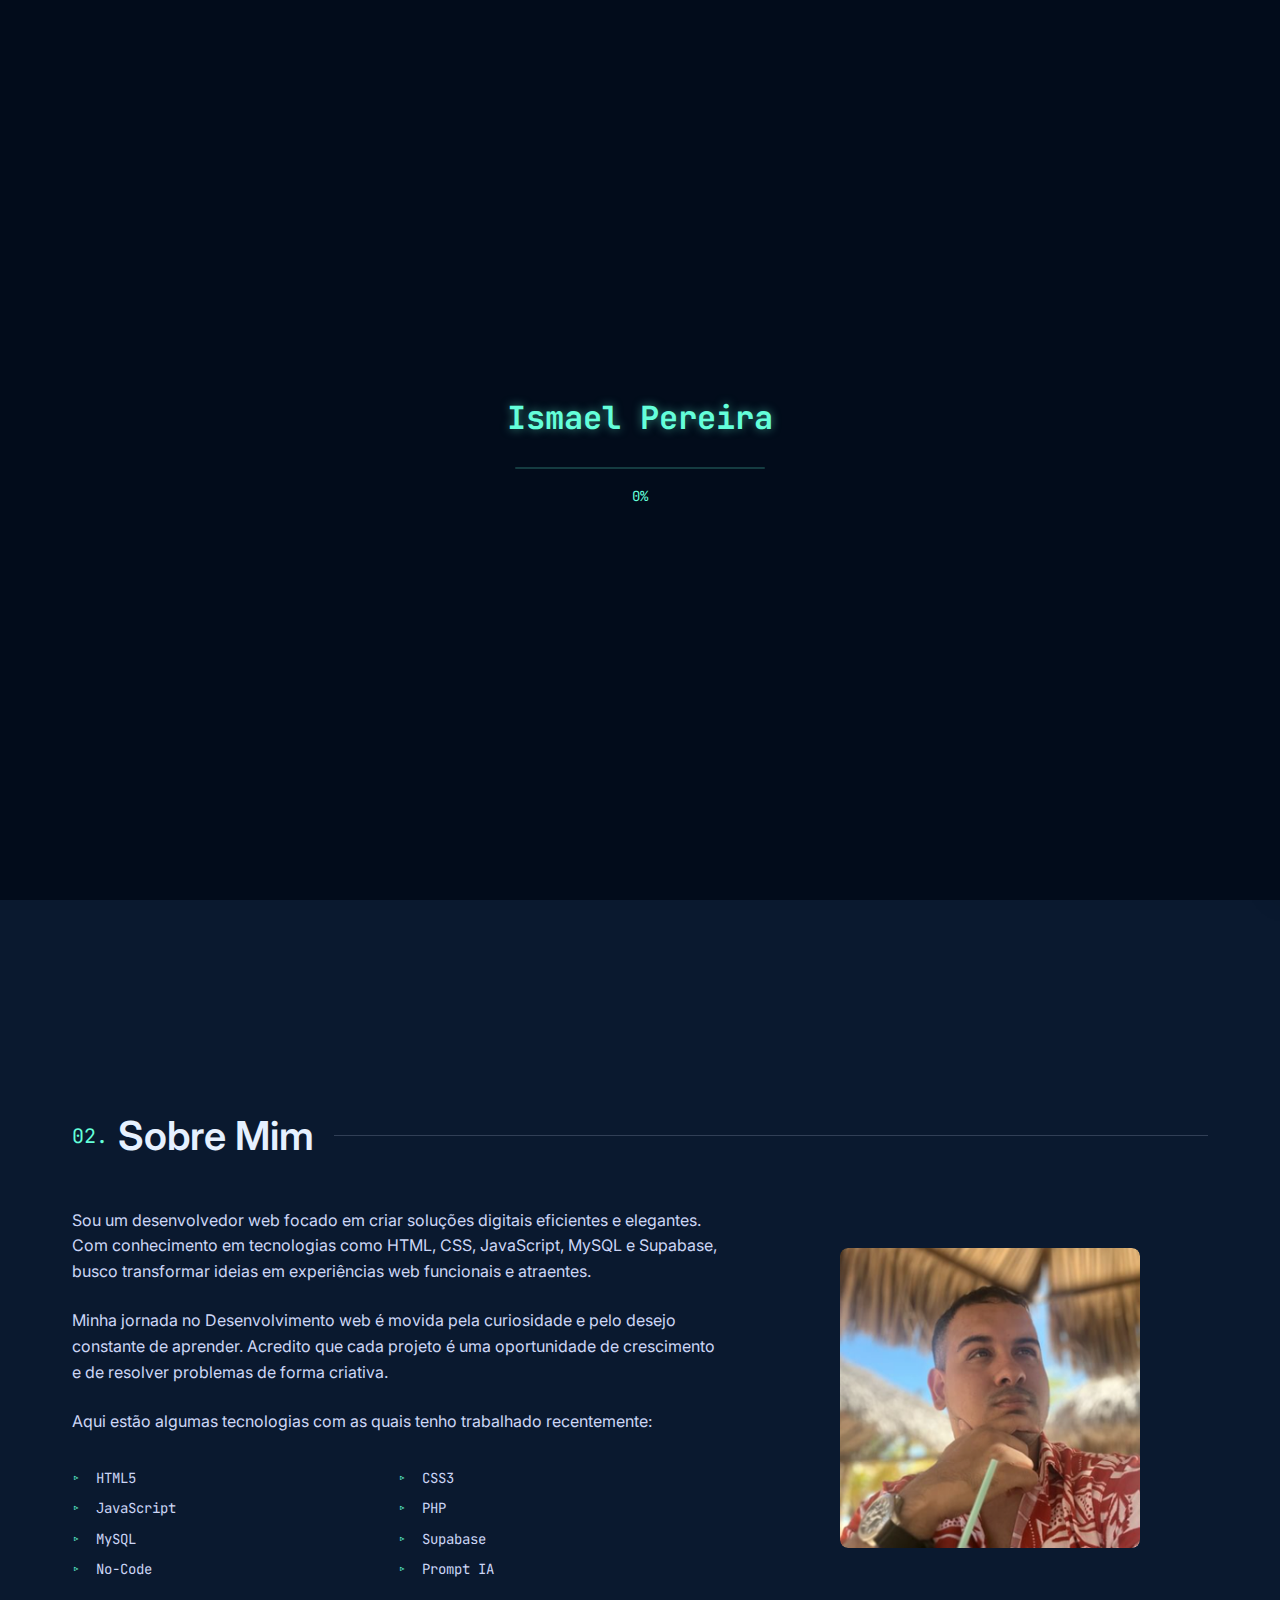
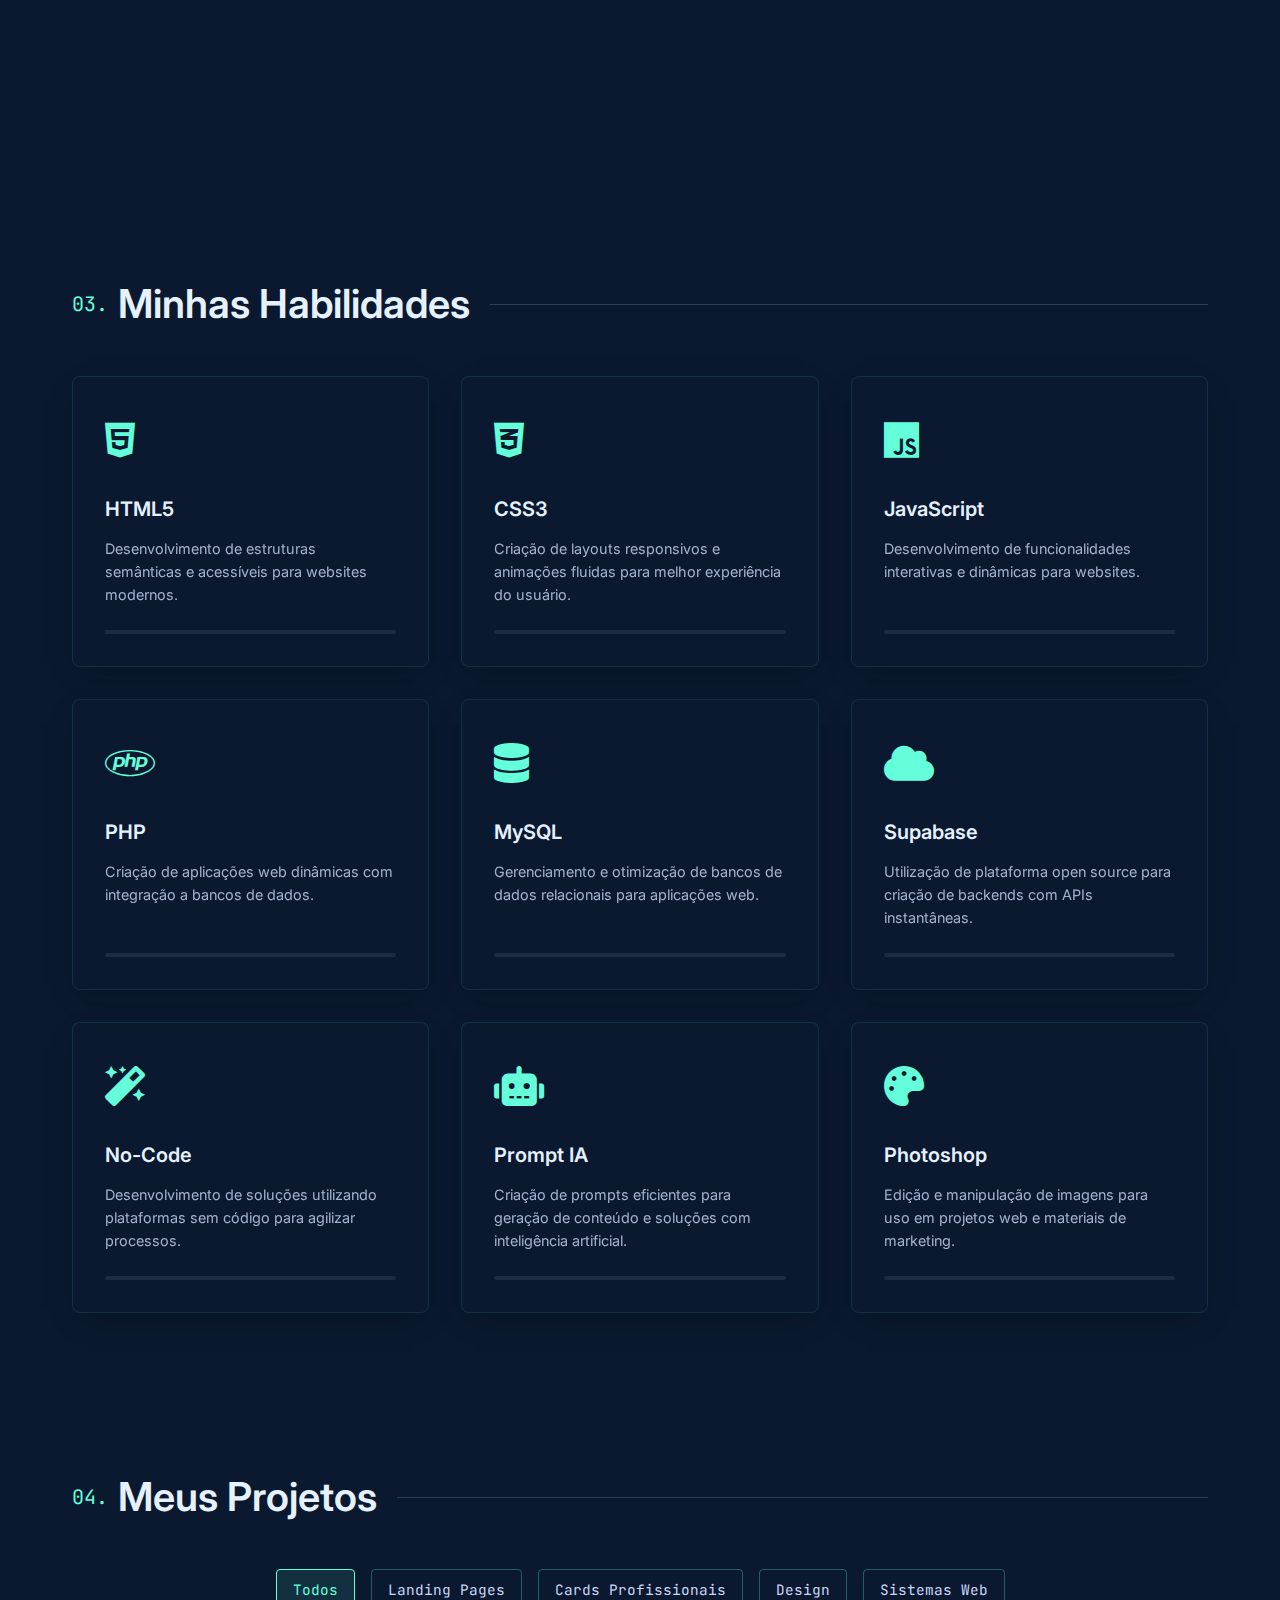
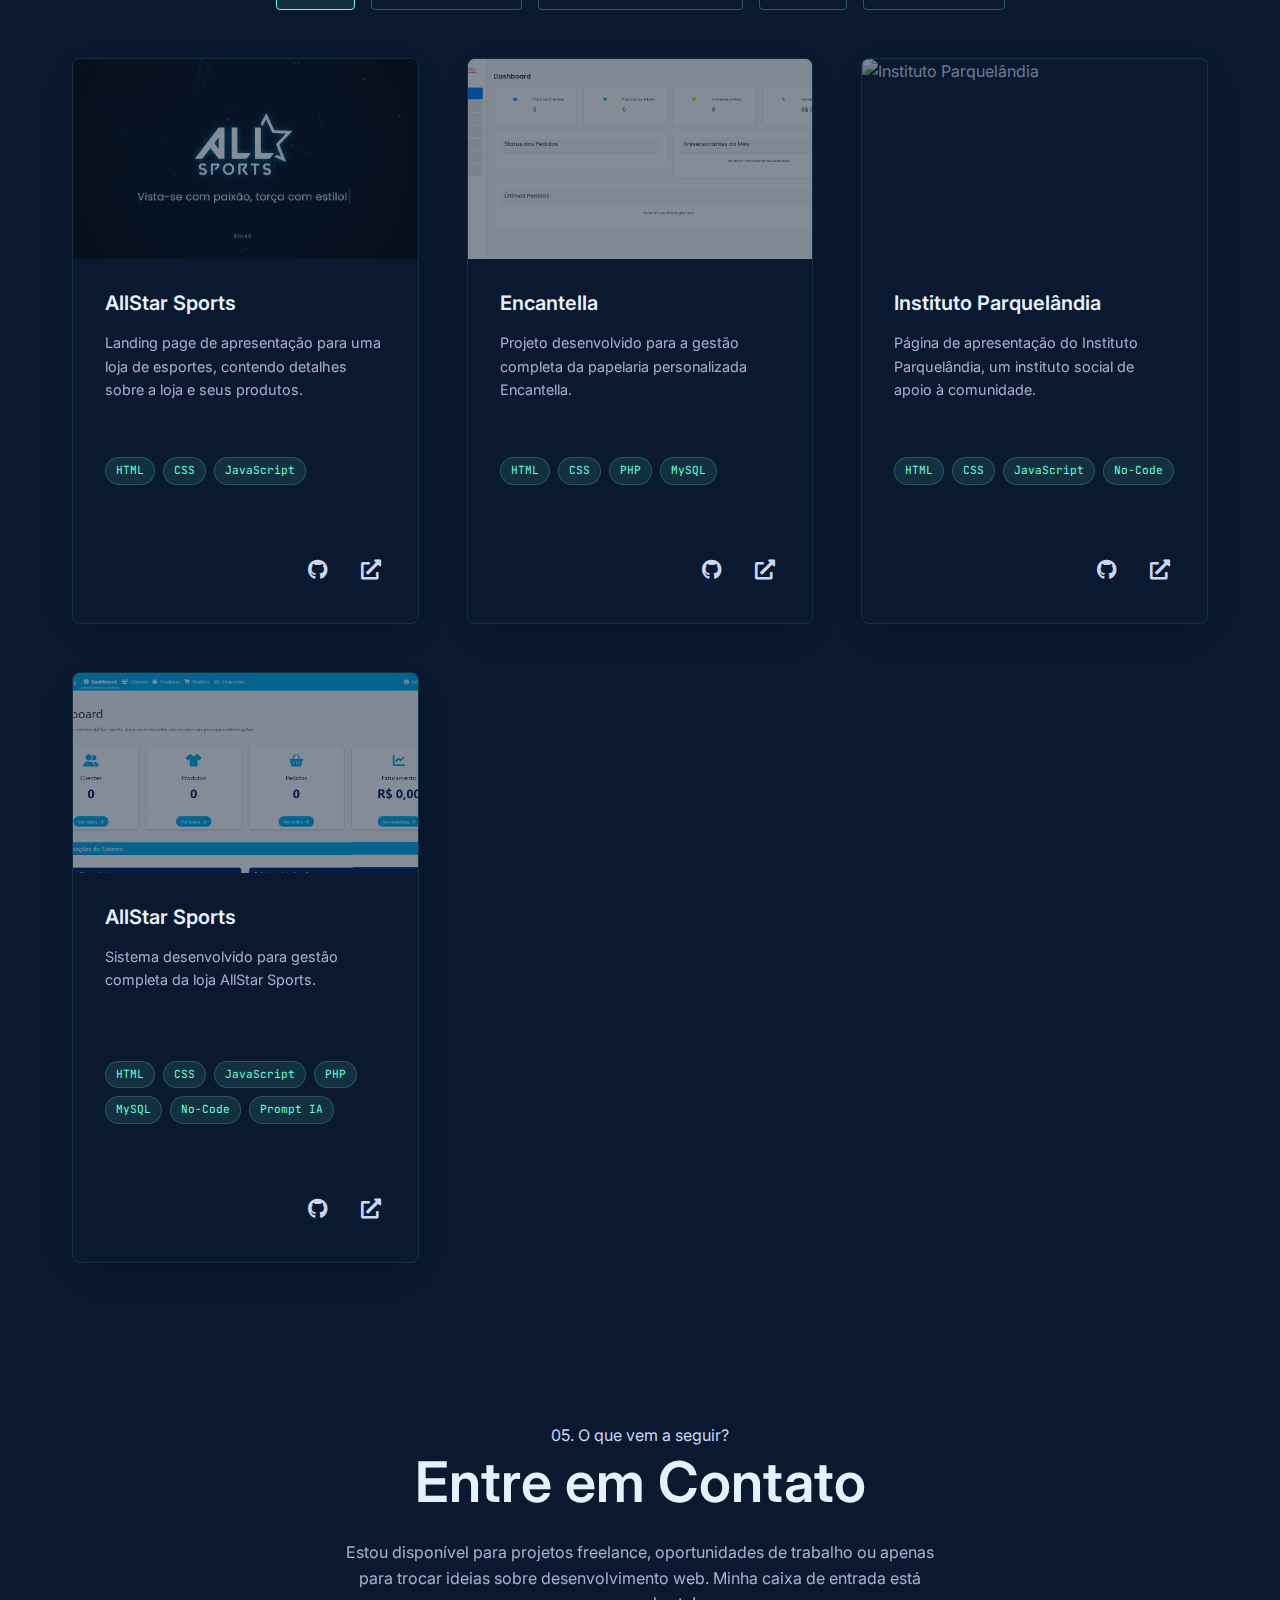
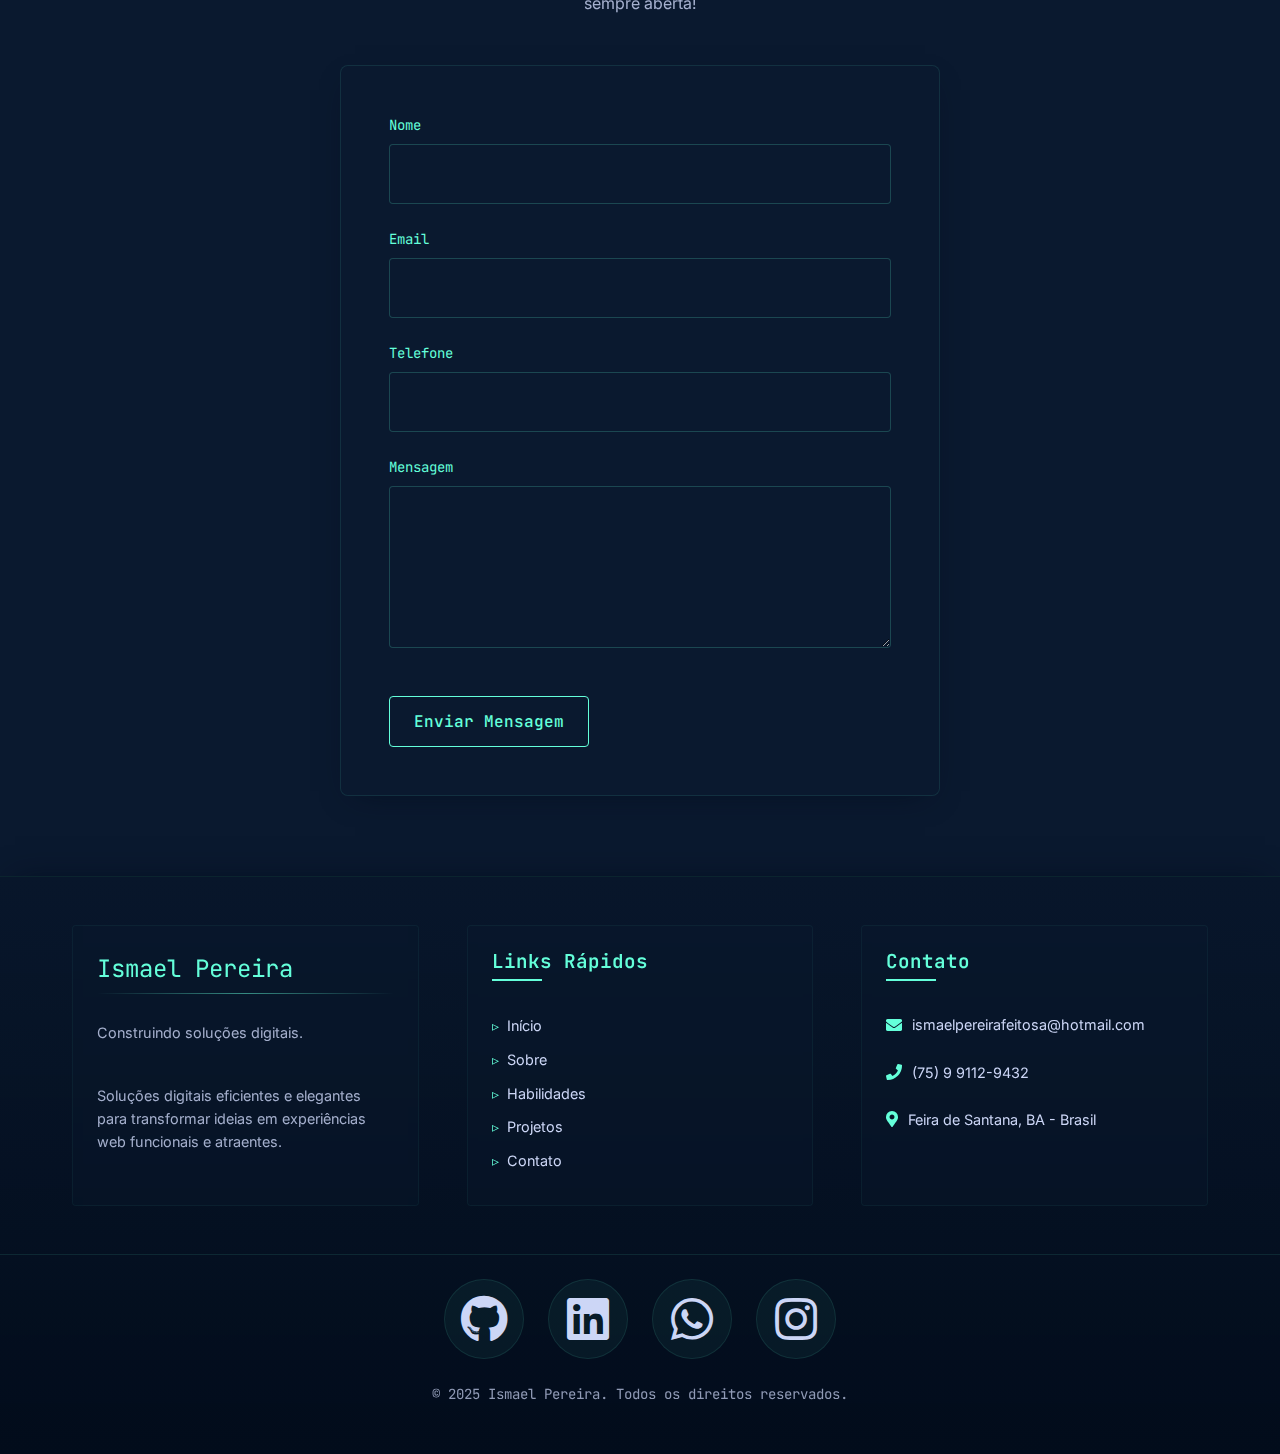
==== index.html @ 9f19e27d "Ajuste de SEO" ====
<!DOCTYPE html>
<html lang="pt-BR">
<head>
    <meta charset="UTF-8">
    <meta name="viewport" content="width=device-width, initial-scale=1.0">
    
    <!-- SEO Meta Tags -->
    <title>Ismael Pereira | Construindo Soluções Digitais</title>
    <meta name="description" content="Portfólio de Ismael Pereira, desenvolvedor web especializado em HTML, CSS, JavaScript, PHP, MySQL, Supabase, e outras tecnologias. Projetos criativos e soluções web modernas.">
    <meta name="keywords" content="desenvolvedor web, front-end, HTML, CSS, JavaScript, portfólio, programação, web design">
    
    <!-- Open Graph / Facebook -->
    <meta property="og:type" content="website">
    <meta property="og:url" content="https://ismaelpereira.vrcel.app">
    <meta property="og:title" content="Ismael Pereira - Desenvolvedor Web">
    <meta property="og:description" content="Portfólio profissional de Ismael Pereira, desenvolvedor web com foco em criar experiências digitais incríveis.">
    <meta property="og:image" content="assets/images/capa-portfolio.png">
    
    <!-- Twitter -->
    <meta property="twitter:card" content="summary_large_image">
    <meta property="twitter:url" content="https://ismaelpereira.vercel.app">
    <meta property="twitter:title" content="Ismael Pereira - Desenvolvedor Web">
    <meta property="twitter:description" content="Portfólio profissional de Ismael Pereira, desenvolvedor web com foco em criar experiências digitais incríveis.">
    <meta property="twitter:image" content="assets/images/capa-portfolio.png">
    
    <!-- Canonical Link -->
    <link rel="canonical" href="https://ismaelpereira.vercel.app/">
    
    <!-- Robots -->
    <meta name="robots" content="index, follow">
    
    <!-- Favicon -->
    <link rel="icon" type="image/svg+xml" href="assets/images/favicon-option1.svg">
    
    <!-- Google Fonts -->
    <link href="https://fonts.googleapis.com/css2?family=Inter:wght@300;400;500;600;700&family=JetBrains+Mono:wght@400;500;700&family=Poppins:wght@300;400;600&display=swap" rel="stylesheet">
    
    <!-- CSS -->
    <link rel="stylesheet" href="assets/css/modern-portfolio.css">
    <link rel="stylesheet" href="https://cdnjs.cloudflare.com/ajax/libs/font-awesome/5.15.3/css/all.min.css">
    
    <!-- GSAP Libraries -->
    <script src="https://cdnjs.cloudflare.com/ajax/libs/gsap/3.12.2/gsap.min.js"></script>
    <script src="https://cdnjs.cloudflare.com/ajax/libs/gsap/3.12.2/ScrollTrigger.min.js"></script>
    <script src="https://cdnjs.cloudflare.com/ajax/libs/gsap/3.12.2/TextPlugin.min.js"></script>
    <script src="https://cdnjs.cloudflare.com/ajax/libs/gsap/3.12.2/ScrollToPlugin.min.js"></script>
</head>
<body>
    <!-- Loader Animation -->
    <div class="loader">
        <div class="loader-content">
            <div class="loader-logo">Ismael Pereira</div>
            <div class="loader-progress-container">
                <div class="loader-progress"></div>
            </div>
            <div class="loader-text">0%</div>
        </div>
    </div>

    <!-- Header & Navigation -->
    <header class="header">
        <div class="nav-container">
            <div class="logo">
                <a href="#home">Ismael Pereira</a>
            </div>
            
            <ul class="nav-links">
                <li><a href="#home"><span class="nav-number">01.</span>Início</a></li>
                <li><a href="#about"><span class="nav-number">02.</span>Sobre</a></li>
                <li><a href="#skills"><span class="nav-number">03.</span>Habilidades</a></li>
                <li><a href="#projects"><span class="nav-number">04.</span>Projetos</a></li>
                <li><a href="#contact"><span class="nav-number">05.</span>Contato</a></li>
            </ul>
            
            <div class="menu-toggle">
                <span></span>
                <span></span>
                <span></span>
            </div>
        </div>
    </header>
    
    <!-- Mobile Menu -->
    <nav class="mobile-menu">
        <div class="mobile-menu-container">
            <ul>
                <li><a href="#home"><span class="nav-number">01.</span> Início</a></li>
                <li><a href="#about"><span class="nav-number">02.</span> Sobre</a></li>
                <li><a href="#skills"><span class="nav-number">03.</span> Habilidades</a></li>
                <li><a href="#projects"><span class="nav-number">04.</span> Projetos</a></li>
                <li><a href="#contact"><span class="nav-number">05.</span> Contato</a></li>
            </ul>
            <div class="mobile-menu-social">
                <a href="https://github.com/ismapereira" target="_blank"><i class="fab fa-github"></i></a>
                <a href="https://www.linkedin.com/in/ismael-pereira-feitosa-ba2aa91a9/" target="_blank"><i class="fab fa-linkedin"></i></a>
                <a href="https://wa.me/5575991129432?text=Ol%C3%A1%2C%20estou%20em%20busca%20de%20solu%C3%A7%C3%B5es%20para%20o%20meu%20neg%C3%B3cio." target="_blank"><i class="fab fa-whatsapp"></i></a>
                <a href="https://www.instagram.com/_ismapereira" target="_blank"><i class="fab fa-instagram"></i></a>
            </div>
        </div>
    </nav>

    <!-- Hero Section -->
    <section id="home" class="hero">
        <div class="container">
            <div class="hero-content">
                <p class="hero-greeting">Olá, meu nome é</p>
                <h1 class="hero-name">Ismael Pereira.</h1>
                <h2 class="hero-tagline">Construindo soluções digitais.</h2>
                <p class="hero-description">
                    Sou um desenvolvedor web dedicado em criar soluções digitais eficientes e elegantes. 
                    Meu foco é transformar ideias em experiências web funcionais e atraentes.
                </p>
                <div class="hero-cta">
                    <a href="#projects" class="cta-button">Ver Projetos</a>
                </div>
            </div>
        </div>
        
        <!-- Floating Shapes -->
        <div class="floating-shapes">
            <div class="shape shape-1"></div>
            <div class="shape shape-2"></div>
            <div class="shape shape-3"></div>
        </div>
    </section>

    <!-- About Section -->
    <section id="about" class="about">
        <div class="container">
            <div class="section-heading">
                <span class="section-number">02.</span>
                <h2>Sobre Mim</h2>
            </div>
            
            <div class="about-content">
                <div class="about-text">
                    <p>
                        Sou um desenvolvedor web focado em criar soluções digitais eficientes e elegantes. 
                        Com conhecimento em tecnologias como HTML, CSS, JavaScript, MySQL e Supabase, 
                        busco transformar ideias em experiências web funcionais e atraentes.
                    </p>
                    
                    <p>
                        Minha jornada no Desenvolvimento web é movida pela curiosidade e pelo desejo constante de aprender. 
                        Acredito que cada projeto é uma oportunidade de crescimento e de resolver problemas de forma criativa.
                    </p>
                    
                    <p>
                        Aqui estão algumas tecnologias com as quais tenho trabalhado recentemente:
                    </p>
                    
                    <ul class="tech-list">
                        <li>HTML5</li>
                        <li>CSS3</li>
                        <li>JavaScript</li>
                        <li>PHP</li>
                        <li>MySQL</li>
                        <li>Supabase</li>
                        <li>No-Code</li>
                        <li>Prompt IA</li>
                    </ul>
                </div>
                
                <div class="profile-wrapper">
                    <div class="profile-img-container">
                        <img src="assets/images/profile.png" alt="Foto de Perfil" class="profile-img">
                    </div>
                </div>
            </div>
        </div>
    </section>

    <!-- Skills Section -->
    <section id="skills" class="skills">
        <div class="container">
            <div class="section-heading">
                <span class="section-number">03.</span>
                <h2>Minhas Habilidades</h2>
            </div>
            
            <div class="skills-grid">
                <div class="skill-card">
                    <div class="skill-icon">
                        <i class="fab fa-html5"></i>
                    </div>
                    <h3 class="skill-name">HTML5</h3>
                    <p>Desenvolvimento de estruturas semânticas e acessíveis para websites modernos.</p>
                    <div class="skill-level">
                        <div class="skill-level-bar" data-level="85"></div>
                    </div>
                </div>
                
                <div class="skill-card">
                    <div class="skill-icon">
                        <i class="fab fa-css3-alt"></i>
                    </div>
                    <h3 class="skill-name">CSS3</h3>
                    <p>Criação de layouts responsivos e animações fluidas para melhor experiência do usuário.</p>
                    <div class="skill-level">
                        <div class="skill-level-bar" data-level="80"></div>
                    </div>
                </div>
                
                <div class="skill-card">
                    <div class="skill-icon">
                        <i class="fab fa-js"></i>
                    </div>
                    <h3 class="skill-name">JavaScript</h3>
                    <p>Desenvolvimento de funcionalidades interativas e dinâmicas para websites.</p>
                    <div class="skill-level">
                        <div class="skill-level-bar" data-level="30"></div>
                    </div>
                </div>
                
                <div class="skill-card">
                    <div class="skill-icon">
                        <i class="fab fa-php"></i>
                    </div>
                    <h3 class="skill-name">PHP</h3>
                    <p>Criação de aplicações web dinâmicas com integração a bancos de dados.</p>
                    <div class="skill-level">
                        <div class="skill-level-bar" data-level="30"></div>
                    </div>
                </div>
                
                <div class="skill-card">
                    <div class="skill-icon">
                        <i class="fas fa-database"></i>
                    </div>
                    <h3 class="skill-name">MySQL</h3>
                    <p>Gerenciamento e otimização de bancos de dados relacionais para aplicações web.</p>
                    <div class="skill-level">
                        <div class="skill-level-bar" data-level="60"></div>
                    </div>
                </div>
                
                <div class="skill-card">
                    <div class="skill-icon">
                        <i class="fas fa-cloud"></i>
                    </div>
                    <h3 class="skill-name">Supabase</h3>
                    <p>Utilização de plataforma open source para criação de backends com APIs instantâneas.</p>
                    <div class="skill-level">
                        <div class="skill-level-bar" data-level="60"></div>
                    </div>
                </div>
                
                <div class="skill-card">
                    <div class="skill-icon">
                        <i class="fas fa-magic"></i>
                    </div>
                    <h3 class="skill-name">No-Code</h3>
                    <p>Desenvolvimento de soluções utilizando plataformas sem código para agilizar processos.</p>
                    <div class="skill-level">
                        <div class="skill-level-bar" data-level="70"></div>
                    </div>
                </div>
                
                <div class="skill-card">
                    <div class="skill-icon">
                        <i class="fas fa-robot"></i>
                    </div>
                    <h3 class="skill-name">Prompt IA</h3>
                    <p>Criação de prompts eficientes para geração de conteúdo e soluções com inteligência artificial.</p>
                    <div class="skill-level">
                        <div class="skill-level-bar" data-level="65"></div>
                    </div>
                </div>
                
                <div class="skill-card">
                    <div class="skill-icon">
                        <i class="fas fa-palette"></i>
                    </div>
                    <h3 class="skill-name">Photoshop</h3>
                    <p>Edição e manipulação de imagens para uso em projetos web e materiais de marketing.</p>
                    <div class="skill-level">
                        <div class="skill-level-bar" data-level="50"></div>
                    </div>
                </div>
            </div>
        </div>
    </section>

    <!-- Projects Section -->
    <section id="projects" class="projects">
        <div class="container">
            <div class="section-heading">
                <span class="section-number">04.</span>
                <h2>Meus Projetos</h2>
            </div>
            
            <div class="project-filter">
                <button class="filter-btn active" data-filter="all">Todos</button>
                <button class="filter-btn" data-filter="landing">Landing Pages</button>
                <button class="filter-btn" data-filter="cards">Cards Profissionais</button>
                <button class="filter-btn" data-filter="design">Design</button>
                <button class="filter-btn" data-filter="sistemas">Sistemas Web</button>
            </div>
            
            <div class="projects-grid">
                <div class="project-card" data-category="landing">
                    <div class="project-image">
                        <img src="assets/images/projetos/projeto1.png" alt="Página da AllStar Sports">
                    </div>
                    <div class="project-content">
                        <div class="project-header">
                            <h3 class="project-title">AllStar Sports</h3>
                            <p class="project-description">Landing page de apresentação para uma loja de esportes, contendo detalhes sobre a loja e seus produtos.</p>
                        </div>
                        <div class="project-tech-list">
                            <span class="project-tech-item">HTML</span>
                            <span class="project-tech-item">CSS</span>
                            <span class="project-tech-item">JavaScript</span>
                        </div>
                        <div class="project-links">
                            <a href="https://github.com/ismapereira/AllStar-Sports---Novo-Site" class="project-link" target="_blank" aria-label="GitHub Repository">
                                <i class="fab fa-github"></i>
                            </a>
                            <a href="https://allstarsports.com.br" class="project-link" target="_blank" aria-label="Live Demo">
                                <i class="fas fa-external-link-alt"></i>
                            </a>
                        </div>
                    </div>
                </div>
                
                <div class="project-card" data-category="sistemas">
                    <div class="project-image">
                        <img src="assets/images/projetos/projeto2.png" alt="Encantella">
                    </div>
                    <div class="project-content">
                        <div class="project-header">
                            <h3 class="project-title">Encantella</h3>
                            <p class="project-description">Projeto desenvolvido para a gestão completa da papelaria personalizada Encantella.</p>
                        </div>
                        <div class="project-tech-list">
                            <span class="project-tech-item">HTML</span>
                            <span class="project-tech-item">CSS</span>
                            <span class="project-tech-item">PHP</span>
                            <span class="project-tech-item">MySQL</span>
                        </div>
                        <div class="project-links">
                            <a href="#" class="project-link" target="_blank" aria-label="GitHub Repository">
                                <i class="fab fa-github"></i>
                            </a>
                            <a href="https://encantella.infinityfreeapp.com/" class="project-link" target="_blank" aria-label="Live Demo">
                                <i class="fas fa-external-link-alt"></i>
                            </a>
                        </div>
                    </div>
                </div>
                
                <div class="project-card" data-category="landing">
                    <div class="project-image">
                        <img src="assets/images/projetos/projeto3.png" alt="Instituto Parquelândia">
                    </div>
                    <div class="project-content">
                        <div class="project-header">
                            <h3 class="project-title">Instituto Parquelândia</h3>
                            <p class="project-description">Página de apresentação do Instituto Parquelândia, um instituto social de apoio à comunidade.</p>
                        </div>
                        <div class="project-tech-list">
                            <span class="project-tech-item">HTML</span>
                            <span class="project-tech-item">CSS</span>
                            <span class="project-tech-item">JavaScript</span>
                            <span class="project-tech-item">No-Code</span>
                        </div>
                        <div class="project-links">
                            <a href="https://github.com/ismapereira/Instituto-Parqul-ndia" class="project-link" target="_blank" aria-label="GitHub Repository">
                                <i class="fab fa-github"></i>
                            </a>
                            <a href="https://ismapereira.github.io/Instituto-Parqul-ndia/" class="project-link" target="_blank" aria-label="Live Demo">
                                <i class="fas fa-external-link-alt"></i>
                            </a>
                        </div>
                    </div>
                </div>
                
                <div class="project-card" data-category="sistemas">
                    <div class="project-image">
                        <img src="assets/images/projetos/projeto4.png" alt="AllStar Sports Sistema">
                    </div>
                    <div class="project-content">
                        <div class="project-header">
                            <h3 class="project-title">AllStar Sports</h3>
                            <p class="project-description">Sistema desenvolvido para gestão completa da loja AllStar Sports.</p>
                        </div>
                        <div class="project-tech-list">
                            <span class="project-tech-item">HTML</span>
                            <span class="project-tech-item">CSS</span>
                            <span class="project-tech-item">JavaScript</span>
                            <span class="project-tech-item">PHP</span>
                            <span class="project-tech-item">MySQL</span>
                            <span class="project-tech-item">No-Code</span>
                            <span class="project-tech-item">Prompt IA</span>
                        </div>
                        <div class="project-links">
                            <a href="#" class="project-link" target="_blank" aria-label="GitHub Repository">
                                <i class="fab fa-github"></i>
                            </a>
                            <a href="#" class="project-link" target="_blank" aria-label="Live Demo">
                                <i class="fas fa-external-link-alt"></i>
                            </a>
                        </div>
                    </div>
                </div>
            </div>
        </div>
    </section>

    <!-- Contact Section -->
    <section id="contact" class="contact">
        <div class="container">
            <span class="contact-subtitle">05. O que vem a seguir?</span>
            <h2 class="contact-title">Entre em Contato</h2>
            <p class="contact-text">
                Estou disponível para projetos freelance, oportunidades de trabalho ou apenas para trocar ideias sobre desenvolvimento web.
                Minha caixa de entrada está sempre aberta!
            </p>
            
            <div class="contact-form">
                <form id="contact-form">
                    <div class="form-group">
                        <label for="nome">Nome</label>
                        <input type="text" id="nome" name="nome" class="form-control" required>
                    </div>
                    
                    <div class="form-group">
                        <label for="email">Email</label>
                        <input type="email" id="email" name="email" class="form-control" required>
                    </div>
                    
                    <div class="form-group">
                        <label for="telefone">Telefone</label>
                        <input type="tel" id="telefone" name="telefone" class="form-control" required>
                    </div>
                    
                    <div class="form-group">
                        <label for="mensagem">Mensagem</label>
                        <textarea id="mensagem" name="mensagem" class="form-control" rows="5" required></textarea>
                    </div>
                    
                    <button type="submit" class="form-submit">Enviar Mensagem</button>
                </form>
            </div>
        </div>
    </section>

    <!-- Footer -->
    <footer class="footer">
        <div class="footer-particles"></div>
        <div class="footer-container">
            <div class="footer-column">
                <span class="footer-logo">Ismael Pereira</span>
                <p class="footer-tagline">Construindo soluções digitais.</p>
                <p>Soluções digitais eficientes e elegantes para transformar ideias em experiências web funcionais e atraentes.</p>
            </div>
            
            <div class="footer-column">
                <h3>Links Rápidos</h3>
                <ul class="footer-links">
                    <li><a href="#home">Início</a></li>
                    <li><a href="#about">Sobre</a></li>
                    <li><a href="#skills">Habilidades</a></li>
                    <li><a href="#projects">Projetos</a></li>
                    <li><a href="#contact">Contato</a></li>
                </ul>
            </div>
            
            <div class="footer-column">
                <h3>Contato</h3>
                <div class="footer-contact-item">
                    <i class="fas fa-envelope"></i>
                    <span>ismaelpereirafeitosa@hotmail.com</span>
                </div>
                <div class="footer-contact-item">
                    <i class="fas fa-phone"></i>
                    <span>(75) 9 9112-9432</span>
                </div>
                <div class="footer-contact-item">
                    <i class="fas fa-map-marker-alt"></i>
                    <span>Feira de Santana, BA - Brasil</span>
                </div>
            </div>
        </div>
        
        <div class="footer-bottom">
            <div class="footer-social">
                <a href="https://github.com/ismapereira" class="social-link" target="_blank" aria-label="GitHub">
                    <i class="fab fa-github"></i>
                </a>
                <a href="https://www.linkedin.com/in/ismael-pereira-feitosa-ba2aa91a9/" class="social-link" target="_blank" aria-label="LinkedIn">
                    <i class="fab fa-linkedin"></i>
                </a>
                <a href="https://wa.me/5575991129432?text=Ol%C3%A1%2C%20estou%20em%20busca%20de%20solu%C3%A7%C3%B5es%20para%20o%20meu%20neg%C3%B3cio." class="social-link" target="_blank" aria-label="Twitter">
                    <i class="fab fa-whatsapp"></i>
                </a>
                <a href="https://www.instagram.com/_ismapereira" class="social-link" target="_blank" aria-label="Instagram">
                    <i class="fab fa-instagram"></i>
                </a>
            </div>
            <p class="footer-text">&copy; 2025 Ismael Pereira. Todos os direitos reservados.</p>
        </div>
    </footer>

    <!-- Back to Top Button -->
    <a href="#" class="back-to-top">
        <i class="fas fa-arrow-up"></i>
    </a>

    <!-- Scripts -->
    <script src="https://cdn.jsdelivr.net/npm/imask"></script>
    <script src="https://cdn.jsdelivr.net/npm/sweetalert2@11"></script>
    <script src="https://cdn.emailjs.com/dist/email.min.js"></script>
    <script src="assets/js/main.js"></script>
    <script src="assets/js/gsap-modern.js"></script>
    <script>
        // Script simples para filtrar projetos
        document.addEventListener('DOMContentLoaded', function() {
            const filterButtons = document.querySelectorAll('.filter-btn');
            const projectCards = document.querySelectorAll('.project-card');
            
            filterButtons.forEach(button => {
                button.addEventListener('click', () => {
                    // Remover classe ativa de todos os botões
                    filterButtons.forEach(btn => btn.classList.remove('active'));
                    
                    // Adicionar classe ativa ao botão clicado
                    button.classList.add('active');
                    
                    // Obter o valor do filtro
                    const filterValue = button.getAttribute('data-filter');
                    
                    // Filtrar os projetos
                    projectCards.forEach(card => {
                        const categories = card.getAttribute('data-category').split(' ');
                        
                        if (filterValue === 'all' || categories.includes(filterValue)) {
                            card.style.display = 'flex';
                        } else {
                            card.style.display = 'none';
                        }
                    });
                });
            });
        });
    </script>
</body>
</html>
---- assets/css/modern-portfolio.css ----
/* Modern Portfolio Design - Complete Redesign with GSAP Animation Support */

/* ===== VARIABLES ===== */
:root {
  /* Main Color Scheme - Modern Teal Gradient */
  --color-dark: #0a192f;
  --color-darker: #020c1b;
  --color-light: #ccd6f6;
  --color-lightest: #e6f1ff;
  --color-primary: #64ffda;
  --color-secondary: #0a9396;
  --color-accent: #ee9b00;
  
  /* Typography */
  --font-sans: 'Inter', 'Poppins', -apple-system, BlinkMacSystemFont, sans-serif;
  --font-mono: 'JetBrains Mono', 'SF Mono', monospace;
  
  /* Spacing */
  --space-xxs: 0.25rem;
  --space-xs: 0.5rem;
  --space-sm: 1rem;
  --space-md: 1.5rem;
  --space-lg: 2rem;
  --space-xl: 3rem;
  --space-xxl: 5rem;
  
  /* Transitions */
  --transition: all 0.25s cubic-bezier(0.645, 0.045, 0.355, 1);
  --transition-cubic: cubic-bezier(0.65, 0, 0.35, 1);
  
  /* Border Radius */
  --radius-sm: 4px;
  --radius-md: 8px;
  --radius-lg: 12px;
  --radius-full: 9999px;
}

/* ===== RESET & BASE STYLES ===== */
*, *::before, *::after {
  box-sizing: border-box;
  margin: 0;
  padding: 0;
}

html {
  scroll-behavior: smooth;
  scroll-padding-top: 100px;
  font-size: 16px;
}

body {
  font-family: var(--font-sans);
  background-color: var(--color-dark);
  color: var(--color-light);
  line-height: 1.6;
  overflow-x: hidden;
  -webkit-font-smoothing: antialiased;
  -moz-osx-font-smoothing: grayscale;
  background-image: 
    radial-gradient(circle at 15% 50%, rgba(10, 147, 150, 0.08) 0%, transparent 25%),
    radial-gradient(circle at 85% 30%, rgba(100, 255, 218, 0.08) 0%, transparent 25%);
  background-attachment: fixed;
}

.no-scroll {
  overflow: hidden;
}

a {
  text-decoration: none;
  color: var(--color-primary);
  transition: var(--transition);
  position: relative;
}

a:hover {
  color: var(--color-primary);
}

ul, ol {
  list-style: none;
}

img, svg {
  max-width: 100%;
  display: block;
}

button, input, textarea {
  font: inherit;
}

button {
  cursor: pointer;
}

/* ===== TYPOGRAPHY ===== */
h1, h2, h3, h4, h5, h6 {
  font-weight: 600;
  line-height: 1.2;
  color: var(--color-lightest);
}

h1 {
  font-size: clamp(2.5rem, 5vw, 4rem);
}

h2 {
  font-size: clamp(1.8rem, 4vw, 2.5rem);
}

h3 {
  font-size: clamp(1.5rem, 3vw, 2rem);
}

.section-heading {
  display: flex;
  align-items: center;
  position: relative;
  margin: 0 0 var(--space-xl);
  width: 100%;
}

.section-heading h2 {
  margin: 0;
  font-size: clamp(1.8rem, 4vw, 2.5rem);
  white-space: nowrap;
}

.section-heading::after {
  content: '';
  display: block;
  width: 100%;
  height: 1px;
  margin-left: 20px;
  background-color: rgba(204, 214, 246, 0.2);
}

.section-number {
  margin-right: 10px;
  font-family: var(--font-mono);
  font-size: clamp(1rem, 3vw, 1.25rem);
  font-weight: 400;
  color: var(--color-primary);
}

/* ===== LAYOUT ===== */
.container {
  width: 100%;
  max-width: 1200px;
  margin: 0 auto;
  padding: 0 var(--space-lg);
}

section {
  padding: var(--space-xxl) 0;
  min-height: 100vh;
  display: flex;
  flex-direction: column;
  justify-content: center;
  position: relative;
}

.grid {
  display: grid;
  gap: var(--space-md);
}

/* ===== LOADER ===== */
.loader {
  position: fixed;
  top: 0;
  left: 0;
  width: 100%;
  height: 100%;
  background-color: var(--color-darker);
  z-index: 9999;
  display: flex;
  justify-content: center;
  align-items: center;
}

.loader-content {
  text-align: center;
  position: relative;
}

.loader-logo {
  font-size: 2rem;
  font-weight: 700;
  color: var(--color-primary);
  margin-bottom: var(--space-md);
  font-family: var(--font-mono);
  text-shadow: 0 0 10px rgba(100, 255, 218, 0.5);
}

.loader-progress-container {
  width: 250px;
  height: 2px;
  background-color: rgba(100, 255, 218, 0.2);
  border-radius: var(--radius-full);
  overflow: hidden;
  margin: 0 auto;
}

.loader-progress {
  width: 0%;
  height: 100%;
  background-color: var(--color-primary);
  border-radius: var(--radius-full);
}

.loader-text {
  margin-top: var(--space-sm);
  font-family: var(--font-mono);
  color: var(--color-primary);
  font-size: 0.875rem;
}

/* ===== HEADER & NAVIGATION ===== */
.header {
  position: fixed;
  top: 0;
  left: 0;
  width: 100%;
  padding: 20px 0;
  z-index: 100;
  transition: var(--transition);
}

.header.scrolled {
  background-color: rgba(2, 12, 27, 0.9);
  backdrop-filter: blur(10px);
  box-shadow: 0 10px 30px -10px rgba(2, 12, 27, 0.7);
  padding: 15px 0;
}

.nav-container {
  display: flex;
  justify-content: space-between;
  align-items: center;
  width: 100%;
  max-width: 1200px;
  margin: 0 auto;
  padding: 0 var(--space-lg);
}

.logo a {
  color: var(--color-primary);
  font-weight: 700;
  font-size: 1.5rem;
  font-family: var(--font-mono);
  text-decoration: none;
}

.nav-links {
  display: flex;
  gap: var(--space-lg);
}

.nav-links li {
  position: relative;
}

.nav-links a {
  color: var(--color-light);
  text-decoration: none;
  font-family: var(--font-mono);
  font-size: 0.875rem;
  transition: var(--transition);
  position: relative;
}

.nav-links a::before {
  content: '';
  position: absolute;
  width: 0;
  height: 2px;
  bottom: -5px;
  left: 0;
  background-color: var(--color-primary);
  transition: var(--transition);
}

.nav-links a:hover::before {
  width: 100%;
}

.nav-number {
  color: var(--color-primary);
  margin-right: 5px;
  font-size: 0.75rem;
}

.menu-toggle {
  display: none;
  flex-direction: column;
  justify-content: space-between;
  width: 30px;
  height: 21px;
  cursor: pointer;
  z-index: 101;
}

.menu-toggle span {
  display: block;
  width: 100%;
  height: 2px;
  background-color: var(--color-primary);
  transition: var(--transition);
}

.menu-toggle.active span:first-child {
  transform: translateY(9.5px) rotate(45deg);
}

.menu-toggle.active span:nth-child(2) {
  opacity: 0;
}

.menu-toggle.active span:last-child {
  transform: translateY(-9.5px) rotate(-45deg);
}

.mobile-menu {
  position: fixed;
  top: 0;
  right: 0;
  width: 100%;
  height: 100vh;
  background-color: rgba(10, 25, 47, 0.95);
  backdrop-filter: blur(10px);
  z-index: 99;
  display: flex;
  align-items: center;
  justify-content: center;
  transform: translateX(100%);
  transition: transform 0.4s cubic-bezier(0.645, 0.045, 0.355, 1);
  box-shadow: -10px 0 30px -15px rgba(2, 12, 27, 0.7);
}

.mobile-menu-container {
  width: 100%;
  max-width: 400px;
  padding: var(--space-xl);
  display: flex;
  flex-direction: column;
  align-items: center;
  justify-content: center;
  gap: var(--space-xl);
}

.mobile-menu ul {
  display: flex;
  flex-direction: column;
  gap: var(--space-lg);
  text-align: center;
  list-style: none;
  padding: 0;
  margin: 0;
  width: 100%;
}

.mobile-menu li {
  margin-bottom: 15px;
  width: 100%;
}

.mobile-menu a {
  color: var(--color-light);
  font-family: var(--font-mono);
  font-size: 1.25rem;
  display: block;
  width: 100%;
  padding: var(--space-sm) 0;
  text-decoration: none;
  transition: var(--transition);
  position: relative;
}

.mobile-menu a:hover {
  color: var(--color-primary);
}

.mobile-menu a .nav-number {
  display: inline-block;
  color: var(--color-primary);
  font-size: 1rem;
  margin-right: 8px;
}

.mobile-menu-social {
  display: flex;
  justify-content: center;
  gap: var(--space-md);
  margin-top: var(--space-lg);
}

.mobile-menu-social a {
  color: var(--color-light);
  font-size: 1.5rem;
  width: 45px;
  height: 45px;
  display: flex;
  align-items: center;
  justify-content: center;
  border-radius: 50%;
  background-color: rgba(100, 255, 218, 0.05);
  border: 1px solid rgba(100, 255, 218, 0.1);
  transition: var(--transition);
}

.mobile-menu-social a:hover {
  color: var(--color-primary);
  transform: translateY(-3px);
  border-color: var(--color-primary);
}

.menu-open {
  overflow: hidden;
}

@media (max-width: 992px) {
  .menu-toggle {
    display: flex;
  }
  
  .nav-links {
    display: none;
  }
}

/* ===== HERO SECTION ===== */
.hero {
  position: relative;
  min-height: 100vh;
  display: flex;
  align-items: center;
  padding-top: 100px;
  overflow: hidden;
}

.hero-content {
  max-width: 800px;
  z-index: 1;
}

.hero-greeting {
  color: var(--color-primary);
  font-family: var(--font-mono);
  font-size: clamp(0.875rem, 2vw, 1rem);
  margin-bottom: var(--space-md);
}

.hero-name {
  color: var(--color-lightest);
  font-weight: 700;
  margin: 0 0 var(--space-xs);
  font-size: clamp(2.5rem, 8vw, 5rem);
}

.hero-tagline {
  color: var(--color-light);
  font-weight: 600;
  margin: 0 0 var(--space-md);
  font-size: clamp(1.5rem, 5vw, 3rem);
  opacity: 0.8;
}

.hero-description {
  max-width: 540px;
  margin-bottom: var(--space-xl);
  font-size: clamp(1rem, 2vw, 1.25rem);
}

.hero-cta {
  margin-top: var(--space-lg);
}

.cta-button {
  display: inline-block;
  background-color: var(--color-primary);
  color: var(--color-dark);
  padding: 1rem 2rem;
  border-radius: var(--radius-sm);
  font-family: var(--font-mono);
  font-weight: 500;
  border: 1px solid var(--color-primary);
  transition: var(--transition);
  position: relative;
  overflow: hidden;
}

.cta-button:hover {
  background-color: transparent;
  color: var(--color-primary);
}

.floating-shapes {
  position: absolute;
  top: 0;
  left: 0;
  width: 100%;
  height: 100%;
  pointer-events: none;
  z-index: 0;
  overflow: hidden;
}

.shape {
  position: absolute;
  border-radius: 50%;
  opacity: 0.2;
}

.shape-1 {
  top: 15%;
  right: 10%;
  width: 300px;
  height: 300px;
  background: radial-gradient(circle at center, var(--color-primary), transparent 70%);
}

.shape-2 {
  bottom: 10%;
  left: 5%;
  width: 200px;
  height: 200px;
  background: radial-gradient(circle at center, var(--color-secondary), transparent 70%);
}

.shape-3 {
  top: 40%;
  left: 30%;
  width: 150px;
  height: 150px;
  background: radial-gradient(circle at center, var(--color-accent), transparent 70%);
}

/* ===== ABOUT SECTION ===== */
.about {
  position: relative;
}

.about-content {
  display: grid;
  grid-template-columns: 3fr 2fr;
  gap: var(--space-xl);
  align-items: center;
}

.about-text p {
  margin-bottom: var(--space-md);
}

.tech-list {
  display: grid;
  grid-template-columns: repeat(2, 1fr);
  margin-top: var(--space-lg);
}

.tech-list li {
  position: relative;
  margin-bottom: var(--space-xs);
  padding-left: var(--space-md);
  font-family: var(--font-mono);
  font-size: 0.875rem;
}

.tech-list li::before {
  content: '▹';
  position: absolute;
  left: 0;
  color: var(--color-primary);
}

.profile-wrapper {
  position: relative;
  max-width: 300px;
  margin: 0 auto;
}

.profile-img-container {
  position: relative;
  border-radius: var(--radius-md);
  overflow: hidden;
  transition: var(--transition);
}

.profile-img-container::after {
  content: '';
  position: absolute;
  top: 0;
  left: 0;
  width: 100%;
  height: 100%;
  border: 2px solid var(--color-primary);
  border-radius: var(--radius-md);
  z-index: -1;
  transition: var(--transition);
  transform: translate(15px, 15px);
}

.profile-img-container:hover::after {
  transform: translate(10px, 10px);
}

.profile-img {
  width: 100%;
  height: auto;
  border-radius: var(--radius-md);
  filter: grayscale(20%) contrast(1.1);
  transition: var(--transition);
  mix-blend-mode: normal;
}

.profile-img-container:hover .profile-img {
  filter: none;
}

/* ===== SKILLS SECTION ===== */
.skills-grid {
  display: grid;
  grid-template-columns: repeat(auto-fill, minmax(280px, 1fr));
  gap: var(--space-lg);
}

.skill-card {
  background-color: rgba(10, 25, 47, 0.7);
  border-radius: var(--radius-md);
  padding: var(--space-lg);
  border: 1px solid rgba(100, 255, 218, 0.1);
  transition: var(--transition);
  position: relative;
  overflow: hidden;
  box-shadow: 0 10px 30px -15px rgba(2, 12, 27, 0.7);
  height: 100%;
  display: flex;
  flex-direction: column;
  opacity: 1;
  transform: translateY(0);
}

.skill-card::before {
  content: '';
  position: absolute;
  top: 0;
  left: 0;
  width: 100%;
  height: 3px;
  background: linear-gradient(90deg, var(--color-primary), var(--color-secondary));
  transform: scaleX(0);
  transform-origin: left;
  transition: transform 0.4s var(--transition-cubic);
}

.skill-card:hover {
  transform: translateY(-5px);
  box-shadow: 0 20px 30px -15px rgba(2, 12, 27, 0.7);
  border-color: rgba(100, 255, 218, 0.3);
}

.skill-card:hover::before {
  transform: scaleX(1);
}

.skill-icon {
  font-size: 2.5rem;
  color: var(--color-primary);
  margin-bottom: var(--space-md);
  transition: var(--transition);
}

.skill-name {
  margin-bottom: var(--space-sm);
  font-size: 1.25rem;
}

.skill-card p {
  margin-bottom: var(--space-md);
  font-size: 0.9rem;
  opacity: 0.8;
  flex-grow: 1;
}

.skill-level {
  width: 100%;
  height: 4px;
  background-color: rgba(204, 214, 246, 0.1);
  border-radius: var(--radius-full);
  overflow: hidden;
  margin-top: auto;
}

.skill-level-bar {
  height: 100%;
  background: linear-gradient(90deg, var(--color-primary), var(--color-secondary));
  border-radius: var(--radius-full);
  width: 0;
}

/* ===== PROJECTS SECTION ===== */
.projects-grid {
  display: grid;
  grid-template-columns: repeat(auto-fill, minmax(320px, 1fr));
  gap: var(--space-xl);
}

.project-filter {
  display: flex;
  justify-content: center;
  flex-wrap: wrap;
  gap: var(--space-sm);
  margin-bottom: var(--space-xl);
}

.filter-btn {
  background-color: transparent;
  border: 1px solid rgba(100, 255, 218, 0.3);
  color: var(--color-light);
  padding: 8px 16px;
  border-radius: 4px;
  cursor: pointer;
  font-family: var(--font-mono);
  font-size: 0.9rem;
  transition: var(--transition);
}

.filter-btn:hover {
  color: var(--color-primary);
  border-color: var(--color-primary);
  background-color: rgba(100, 255, 218, 0.05);
}

.filter-btn.active {
  background-color: rgba(100, 255, 218, 0.1);
  color: var(--color-primary);
  border-color: var(--color-primary);
}

.project-card {
  background-color: rgba(10, 25, 47, 0.7);
  border-radius: var(--radius-md);
  overflow: hidden;
  transition: var(--transition);
  box-shadow: 0 10px 30px -15px rgba(2, 12, 27, 0.7);
  height: 100%;
  display: flex;
  flex-direction: column;
  border: 1px solid rgba(100, 255, 218, 0.1);
  transform-style: preserve-3d;
  perspective: 1000px;
}

.project-card:hover {
  box-shadow: 0 20px 30px -15px rgba(2, 12, 27, 0.7);
  border-color: rgba(100, 255, 218, 0.3);
}

.project-image {
  width: 100%;
  height: 200px;
  overflow: hidden;
  position: relative;
}

.project-image img {
  width: 100%;
  height: 100%;
  object-fit: cover;
  transition: var(--transition);
}

.project-image::after {
  content: '';
  position: absolute;
  top: 0;
  left: 0;
  width: 100%;
  height: 100%;
  background-color: rgba(10, 25, 47, 0.5);
  transition: var(--transition);
}

.project-card:hover .project-image::after {
  background-color: rgba(10, 25, 47, 0.2);
}

.project-content {
  padding: var(--space-lg);
  display: flex;
  flex-direction: column;
  flex-grow: 1;
  transition: var(--transition);
  gap: var(--space-md);
}

.project-header {
  margin-bottom: var(--space-sm);
}

.project-title {
  font-size: 1.25rem;
  margin-bottom: var(--space-sm);
  color: var(--color-lightest);
  transition: var(--transition);
}

.project-card:hover .project-title {
  color: var(--color-primary);
}

.project-description {
  margin-bottom: var(--space-sm);
  font-size: 0.9rem;
  line-height: 1.6;
  opacity: 0.8;
  min-height: 60px;
}

.project-tech-list {
  display: flex;
  flex-wrap: wrap;
  gap: 8px;
  margin-bottom: var(--space-md);
  margin-top: auto;
}

.project-tech-item {
  font-family: var(--font-mono);
  font-size: 0.7rem;
  color: var(--color-primary);
  background-color: rgba(100, 255, 218, 0.1);
  padding: 4px 10px;
  border-radius: 20px;
  display: inline-block;
  transition: var(--transition);
  border: 1px solid rgba(100, 255, 218, 0.2);
}

.project-card:hover .project-tech-item {
  background-color: rgba(100, 255, 218, 0.15);
  transform: translateY(-2px);
}

.project-links {
  display: flex;
  gap: var(--space-md);
  margin-top: var(--space-sm);
  justify-content: flex-end;
}

.project-links a {
  color: var(--color-light);
  font-size: 1.25rem;
  transition: var(--transition);
  padding: 5px;
}

.project-links a:hover {
  color: var(--color-primary);
  transform: translateY(-3px);
}

/* ===== CONTACT SECTION ===== */
.contact {
  text-align: center;
}

.contact-title {
  font-size: clamp(2.5rem, 5vw, 3.5rem);
  margin-bottom: var(--space-md);
}

.contact-text {
  max-width: 600px;
  margin: 0 auto var(--space-xl);
  opacity: 0.8;
}

.contact-form {
  max-width: 600px;
  margin: 0 auto;
  text-align: left;
  background-color: rgba(10, 25, 47, 0.5);
  padding: var(--space-xl);
  border-radius: var(--radius-md);
  border: 1px solid rgba(100, 255, 218, 0.1);
  box-shadow: 0 10px 30px -15px rgba(2, 12, 27, 0.7);
}

.form-group {
  margin-bottom: var(--space-md);
}

.form-group label {
  display: block;
  margin-bottom: var(--space-xs);
  font-family: var(--font-mono);
  font-size: 0.875rem;
  color: var(--color-primary);
}

.form-group input,
.form-group textarea {
  width: 100%;
  padding: var(--space-sm);
  background-color: rgba(10, 25, 47, 0.7);
  border: 1px solid rgba(100, 255, 218, 0.2);
  border-radius: var(--radius-sm);
  color: var(--color-light);
  transition: var(--transition);
}

.form-group input:focus,
.form-group textarea:focus {
  outline: none;
  border-color: var(--color-primary);
  box-shadow: 0 0 0 2px rgba(100, 255, 218, 0.3);
}

.form-group textarea {
  min-height: 150px;
  resize: vertical;
}

.contact-form button {
  display: inline-block;
  background-color: transparent;
  color: var(--color-primary);
  padding: 0.75rem 1.5rem;
  border-radius: var(--radius-sm);
  font-family: var(--font-mono);
  font-weight: 500;
  border: 1px solid var(--color-primary);
  transition: var(--transition);
  margin-top: var(--space-sm);
}

.contact-form button:hover {
  background-color: rgba(100, 255, 218, 0.1);
  transform: translateY(-2px);
}

/* ===== FOOTER ===== */
.footer {
  padding: var(--space-xl) 0;
  text-align: center;
  background-color: var(--color-darker);
  position: relative;
  overflow: hidden;
  box-shadow: 0 -10px 30px -15px rgba(2, 12, 27, 0.7);
  border-top: 1px solid rgba(100, 255, 218, 0.1);
  background-image: linear-gradient(to bottom, rgba(10, 25, 47, 0.8), var(--color-darker));
}

.footer::before {
  content: '';
  position: absolute;
  top: -2px;
  left: 0;
  right: 0;
  height: 2px;
  background: linear-gradient(to right, 
    rgba(100, 255, 218, 0), 
    rgba(100, 255, 218, 0.3), 
    rgba(100, 255, 218, 0));
}

.footer-container {
  max-width: 1200px;
  margin: 0 auto;
  padding: 0 var(--space-lg);
  display: grid;
  grid-template-columns: repeat(auto-fit, minmax(250px, 1fr));
  gap: var(--space-xl);
  text-align: left;
  position: relative;
  z-index: 2;
}

.footer-column {
  display: flex;
  flex-direction: column;
  gap: var(--space-sm);
  backdrop-filter: blur(5px);
  padding: var(--space-md);
  border-radius: 4px;
  background-color: rgba(10, 25, 47, 0.3);
  border: 1px solid rgba(100, 255, 218, 0.05);
  transition: transform 0.3s ease, box-shadow 0.3s ease;
}

.footer-column:hover {
  transform: translateY(-5px);
  box-shadow: 0 10px 30px -15px rgba(2, 12, 27, 0.5);
  border-color: rgba(100, 255, 218, 0.1);
}

.footer-column h3 {
  color: var(--color-primary);
  font-size: 1.2rem;
  margin-bottom: var(--space-sm);
  font-family: var(--font-mono);
  position: relative;
  padding-bottom: var(--space-xs);
}

.footer-column h3::after {
  content: '';
  position: absolute;
  bottom: 0;
  left: 0;
  width: 50px;
  height: 2px;
  background-color: var(--color-primary);
  transition: width 0.3s ease;
}

.footer-column:hover h3::after {
  width: 70px;
}

.footer-column p {
  font-size: 0.9rem;
  opacity: 0.8;
  line-height: 1.6;
}

.footer-links {
  list-style: none;
  padding: 0;
  margin: 0;
}

.footer-links li {
  margin-bottom: var(--space-xs);
}

.footer-links a {
  color: var(--color-light);
  text-decoration: none;
  font-size: 0.9rem;
  transition: var(--transition);
  display: inline-block;
  position: relative;
}

.footer-links a::before {
  content: '▹';
  color: var(--color-primary);
  margin-right: 8px;
}

.footer-links a:hover {
  color: var(--color-primary);
  transform: translateX(5px);
}

.footer-contact-item {
  display: flex;
  align-items: center;
  margin-bottom: var(--space-xs);
  font-size: 0.9rem;
}

.footer-contact-item i {
  color: var(--color-primary);
  margin-right: 10px;
  font-size: 1rem;
}

.footer-bottom {
  margin-top: var(--space-xl);
  padding-top: var(--space-md);
  border-top: 1px solid rgba(100, 255, 218, 0.1);
  text-align: center;
  position: relative;
  z-index: 2;
}

.footer-social {
  display: flex;
  justify-content: center;
  gap: var(--space-md);
  margin-bottom: var(--space-md);
}

.footer-social a {
  color: var(--color-light);
  transition: var(--transition);
  width: 80px;
  height: 80px;
  display: flex;
  align-items: center;
  justify-content: center;
  border-radius: 50%;
  background-color: rgba(100, 255, 218, 0.05);
  border: 1px solid rgba(100, 255, 218, 0.1);
  position: relative;
  overflow: hidden;
  opacity: 1;
}

.footer-social a::before {
  content: '';
  position: absolute;
  top: 0;
  left: 0;
  width: 100%;
  height: 100%;
  background: rgba(100, 255, 218, 0.1);
  transform: scale(0);
  transition: transform 0.3s ease;
  border-radius: 50%;
}

.footer-social a:hover {
  color: var(--color-primary);
  transform: translateY(-3px);
  border-color: var(--color-primary);
}

.footer-social a:hover::before {
  transform: scale(1);
}

.footer-social a i {
  position: relative;
  z-index: 1;
  font-size: 3rem;
  opacity: 1;
}

.footer-text {
  font-family: var(--font-mono);
  font-size: 0.875rem;
  opacity: 0.7;
}

.footer-text a {
  color: var(--color-primary);
  position: relative;
}

.footer-text a::after {
  content: '';
  position: absolute;
  bottom: -2px;
  left: 0;
  width: 0;
  height: 1px;
  background-color: var(--color-primary);
  transition: width 0.3s ease;
}

.footer-text a:hover::after {
  width: 100%;
}

.footer-particles {
  position: absolute;
  top: 0;
  left: 0;
  width: 100%;
  height: 100%;
  overflow: hidden;
  z-index: 1;
}

.footer-particle {
  position: absolute;
  border-radius: 50%;
  background-color: var(--color-primary);
  pointer-events: none;
  box-shadow: 0 0 10px rgba(100, 255, 218, 0.5);
}

/* Animação para as partículas */
@keyframes floatParticle {
  0% {
    transform: translate(0, 0);
    opacity: 0.1;
  }
  50% {
    transform: translate(-10px, -20px);
    opacity: 0.3;
  }
  100% {
    transform: translate(10px, -40px);
    opacity: 0;
  }
}

.footer-logo {
  font-family: var(--font-mono);
  font-size: 1.5rem;
  color: var(--color-primary);
  margin-bottom: var(--space-sm);
  display: inline-block;
  position: relative;
}

.footer-logo::after {
  content: '';
  position: absolute;
  bottom: -5px;
  left: 0;
  width: 100%;
  height: 1px;
  background: linear-gradient(to right, 
    rgba(100, 255, 218, 0), 
    rgba(100, 255, 218, 0.5), 
    rgba(100, 255, 218, 0));
}

.footer-tagline {
  font-size: 0.9rem;
  opacity: 0.8;
  margin-bottom: var(--space-md);
}

/* Ajustes responsivos para o footer */
@media (max-width: 768px) {
  .footer-container {
    grid-template-columns: 1fr;
    gap: var(--space-lg);
  }
  
  .footer-column {
    text-align: center;
  }
  
  .footer-column h3::after {
    left: 50%;
    transform: translateX(-50%);
  }
  
  .footer-contact-item {
    justify-content: center;
  }
  
  .footer-links a::before {
    display: inline-block;
  }
  
  .footer-column:hover {
    transform: translateY(-3px);
  }
  
  .mobile-menu {
    width: 100%;
    max-width: none;
  }
}

@media (max-width: 992px) {
  .nav-links {
    display: none;
  }
  
  .menu-toggle {
    display: flex;
  }
  
  .hero-content {
    padding: 0 var(--space-md);
  }
  
  .about-content {
    flex-direction: column;
  }
  
  .about-text {
    margin-top: var(--space-xl);
  }
  
  .skills-grid {
    grid-template-columns: repeat(2, 1fr);
  }
  
  .projects-grid {
    grid-template-columns: 1fr;
  }
  
  .project-card {
    flex-direction: column;
  }
  
  .project-image {
    width: 100%;
    height: 250px;
  }
  
  .project-content {
    width: 100%;
    padding: var(--space-lg);
  }
  
  .contact-container {
    flex-direction: column;
  }
  
  .contact-info, .contact-form {
    width: 100%;
  }
  
  .contact-info {
    margin-bottom: var(--space-xl);
  }
}

@media (max-width: 768px) {
  .container {
    padding: 0 var(--space-md);
  }
  
  .section-heading h2 {
    font-size: 1.75rem;
  }
  
  .hero-name {
    font-size: clamp(2rem, 8vw, 3.5rem);
  }
  
  .hero-tagline {
    font-size: clamp(1.25rem, 5vw, 2rem);
  }
  
  .skills-grid {
    grid-template-columns: 1fr;
  }
  
  .footer-container {
    grid-template-columns: 1fr;
    gap: var(--space-lg);
  }
  
  .footer-column {
    text-align: center;
  }
  
  .footer-column h3::after {
    left: 50%;
    transform: translateX(-50%);
  }
  
  .footer-contact-item {
    justify-content: center;
  }
  
  .footer-links a::before {
    display: inline-block;
  }
  
  .footer-column:hover {
    transform: translateY(-3px);
  }
  
  .mobile-menu {
    width: 100%;
    max-width: none;
  }
}

@media (max-width: 480px) {
  html {
    font-size: 14px;
  }
  
  .hero-cta {
    width: 100%;
  }
  
  .section-heading h2 {
    font-size: 1.5rem;
  }
  
  .project-tags {
    flex-wrap: wrap;
  }
  
  .footer-social a {
    width: 60px;
    height: 60px;
  }
  
  .footer-social a i {
    font-size: 2rem;
  }
}

/* ===== BACK TO TOP BUTTON ===== */
.back-to-top {
  position: fixed;
  bottom: 20px;
  right: 20px;
  width: 40px;
  height: 40px;
  background-color: rgba(10, 25, 47, 0.7);
  color: var(--color-primary);
  border-radius: 50%;
  display: flex;
  justify-content: center;
  align-items: center;
  cursor: pointer;
  z-index: 90;
  transition: var(--transition);
  opacity: 0;
  visibility: hidden;
  border: 1px solid rgba(100, 255, 218, 0.3);
  box-shadow: 0 5px 15px rgba(0, 0, 0, 0.2);
}

.back-to-top:hover {
  background-color: rgba(100, 255, 218, 0.1);
  transform: translateY(-5px);
}

.back-to-top i {
  font-size: 1.25rem;
}

/* ===== ANIMATIONS ===== */
.animated-link {
  position: relative;
  display: inline-block;
}

.animated-link::after {
  content: '';
  position: absolute;
  width: 100%;
  height: 1px;
  bottom: -3px;
  left: 0;
  background-color: var(--color-primary);
  transform: scaleX(0);
  transform-origin: right;
  transition: transform 0.3s var(--transition-cubic);
}

.animated-link:hover::after {
  transform: scaleX(1);
  transform-origin: left;
}

/* ===== MEDIA QUERIES ===== */
@media (max-width: 1024px) {
  .about-content {
    grid-template-columns: 1fr;
    gap: var(--space-lg);
  }
  
  .profile-wrapper {
    margin-top: var(--space-lg);
    max-width: 250px;
  }
}

@media (max-width: 768px) {
  .nav-links {
    display: none;
  }
  
  .menu-toggle {
    display: flex;
  }
  
  .hero-content {
    padding-top: var(--space-xl);
  }
  
  .section-heading h2 {
    font-size: 1.5rem;
  }
  
  .skills-grid,
  .projects-grid {
    grid-template-columns: 1fr;
  }
  
  .tech-list {
    grid-template-columns: 1fr;
  }
}

@media (max-width: 480px) {
  html {
    font-size: 14px;
  }
  
  .container {
    padding: 0 var(--space-md);
  }
  
  .hero-greeting,
  .hero-description {
    font-size: 0.9rem;
  }
  
  .section {
    padding: var(--space-xl) 0;
  }
  
  .contact-form {
    padding: var(--space-lg);
  }
}

/* ===== UTILITY CLASSES ===== */
.text-primary {
  color: var(--color-primary);
}

.text-center {
  text-align: center;
}

.mt-1 { margin-top: var(--space-xs); }
.mt-2 { margin-top: var(--space-sm); }
.mt-3 { margin-top: var(--space-md); }
.mt-4 { margin-top: var(--space-lg); }
.mt-5 { margin-top: var(--space-xl); }

.mb-1 { margin-bottom: var(--space-xs); }
.mb-2 { margin-bottom: var(--space-sm); }
.mb-3 { margin-bottom: var(--space-md); }
.mb-4 { margin-bottom: var(--space-lg); }
.mb-5 { margin-bottom: var(--space-xl); }
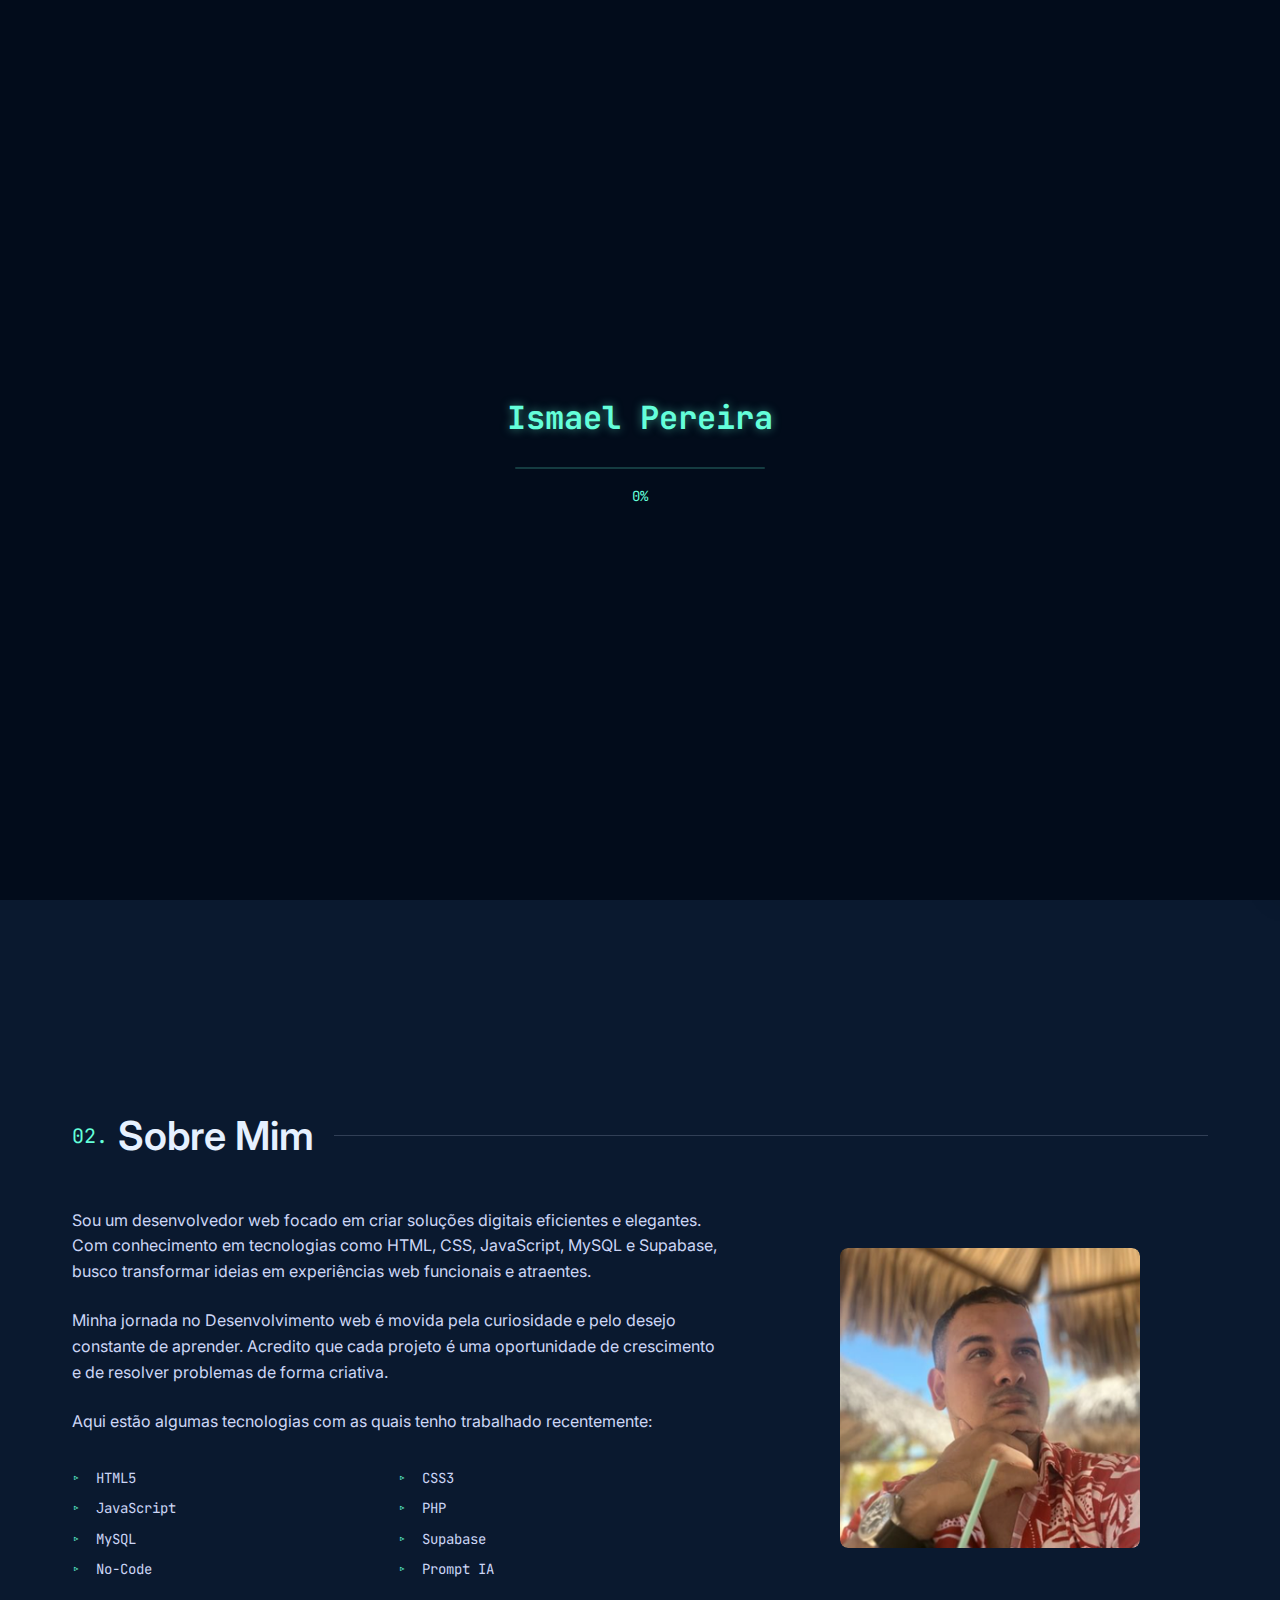
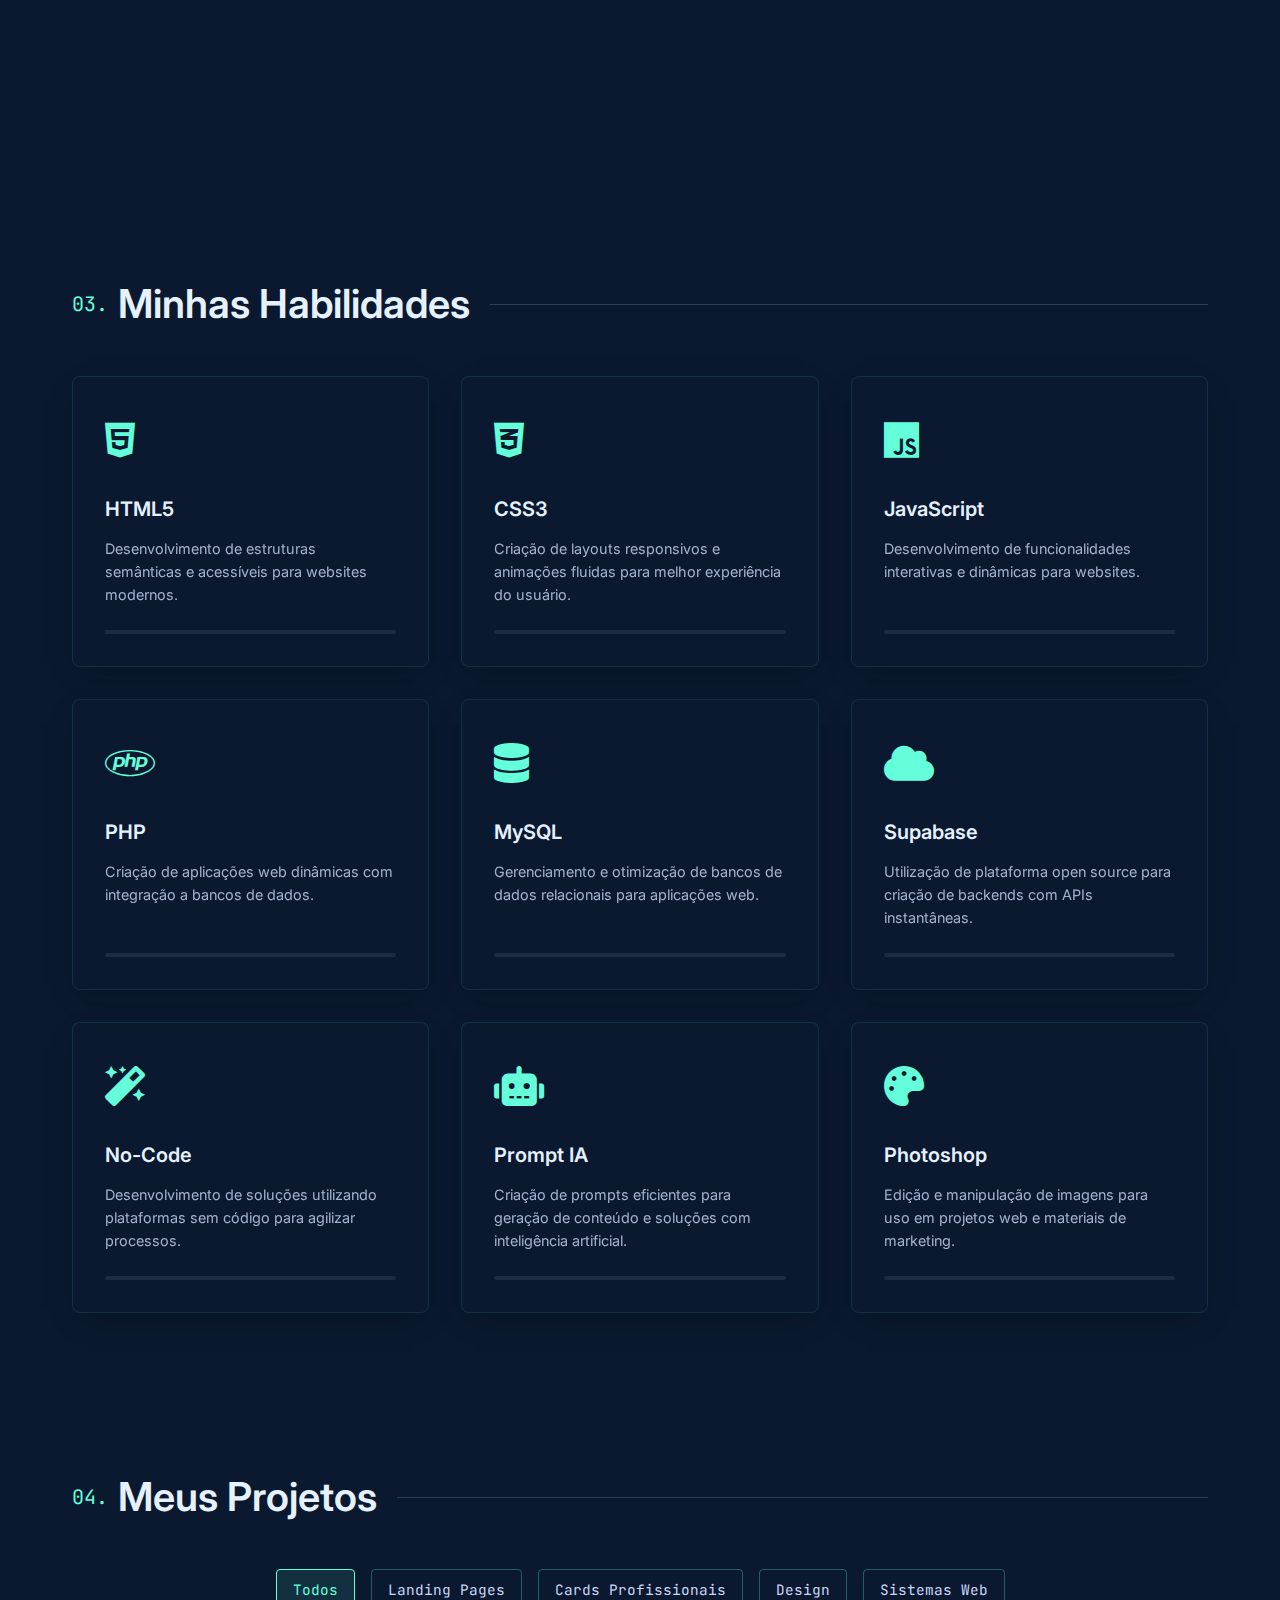
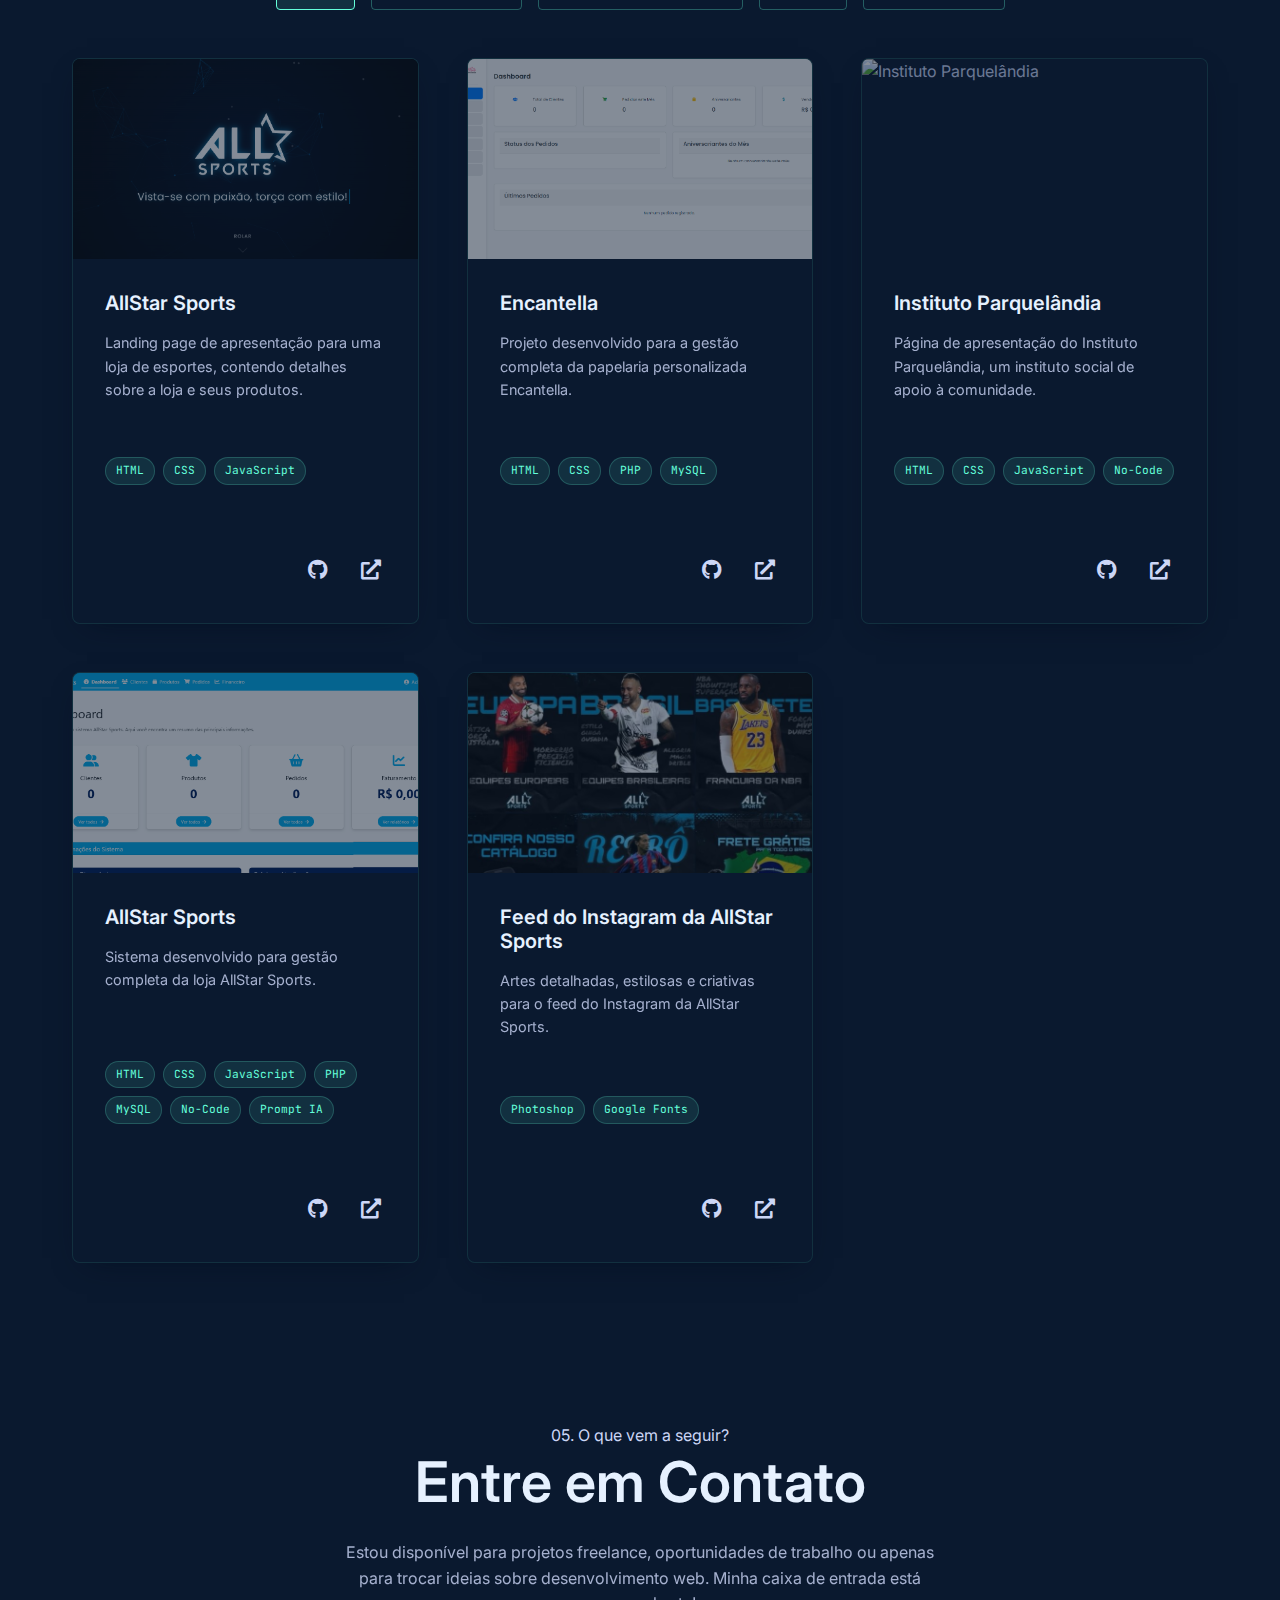
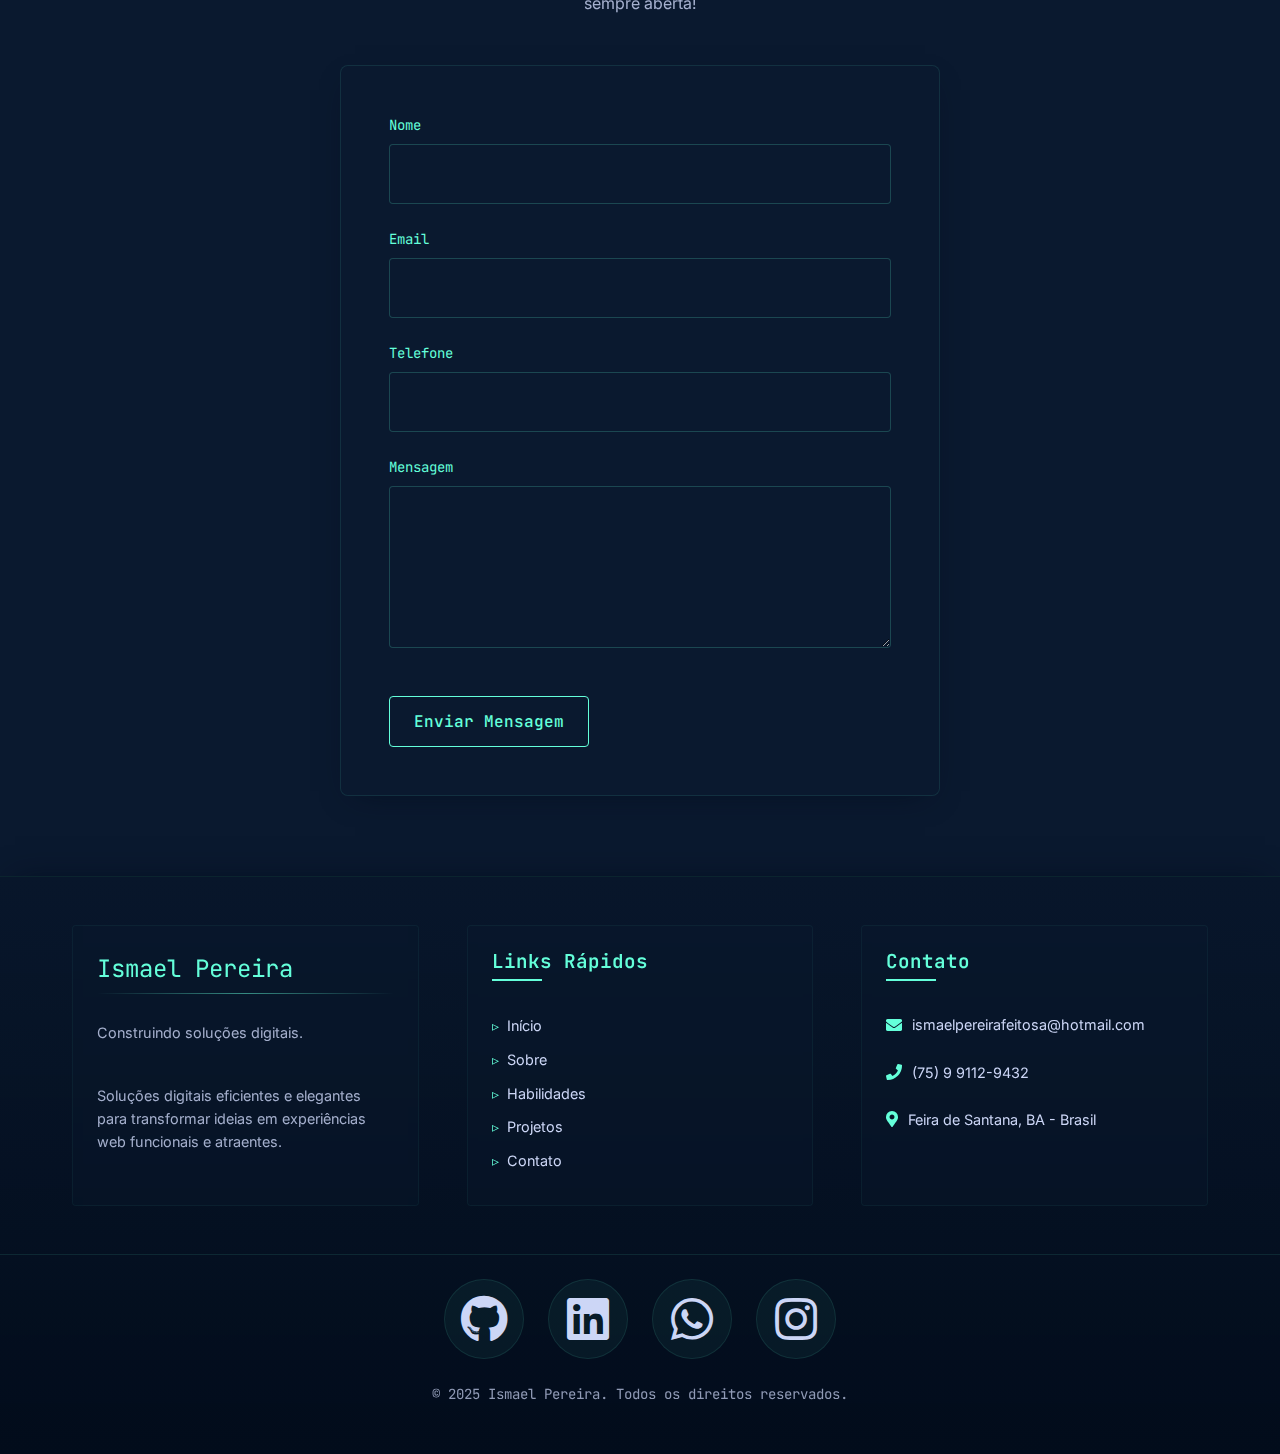
==== commit f0f32dd8: "Novo projeto" ====
--- a/index.html
+++ b/index.html
@@ -30,7 +30,7 @@
     <meta name="robots" content="index, follow">
     
     <!-- Favicon -->
-    <link rel="icon" type="image/svg+xml" href="assets/images/favicon-option1.svg">
+    <link rel="icon" type="image/svg+xml" href="assets/images/favicon-option15.svg">
     
     <!-- Google Fonts -->
     <link href="https://fonts.googleapis.com/css2?family=Inter:wght@300;400;500;600;700&family=JetBrains+Mono:wght@400;500;700&family=Poppins:wght@300;400;600&display=swap" rel="stylesheet">
@@ -398,6 +398,30 @@
                                 <i class="fab fa-github"></i>
                             </a>
                             <a href="#" class="project-link" target="_blank" aria-label="Live Demo">
+                                <i class="fas fa-external-link-alt"></i>
+                            </a>
+                        </div>
+                    </div>
+                </div>
+
+                <div class="project-card" data-category="design">
+                    <div class="project-image">
+                        <img src="assets/images/projetos/projeto5.jpg" alt="AllStar Sports Sistema">
+                    </div>
+                    <div class="project-content">
+                        <div class="project-header">
+                            <h3 class="project-title">Feed do Instagram da AllStar Sports</h3>
+                            <p class="project-description">Artes detalhadas, estilosas e criativas para o feed do Instagram da AllStar Sports.</p>
+                        </div>
+                        <div class="project-tech-list">
+                            <span class="project-tech-item">Photoshop</span>
+                            <span class="project-tech-item">Google Fonts</span>
+                        </div>
+                        <div class="project-links">
+                            <a href="#" class="project-link" target="_blank" aria-label="GitHub Repository">
+                                <i class="fab fa-github"></i>
+                            </a>
+                            <a href="https://www.instagram.com/allstar.sportsbr/" class="project-link" target="_blank" aria-label="Live Demo">
                                 <i class="fas fa-external-link-alt"></i>
                             </a>
                         </div>
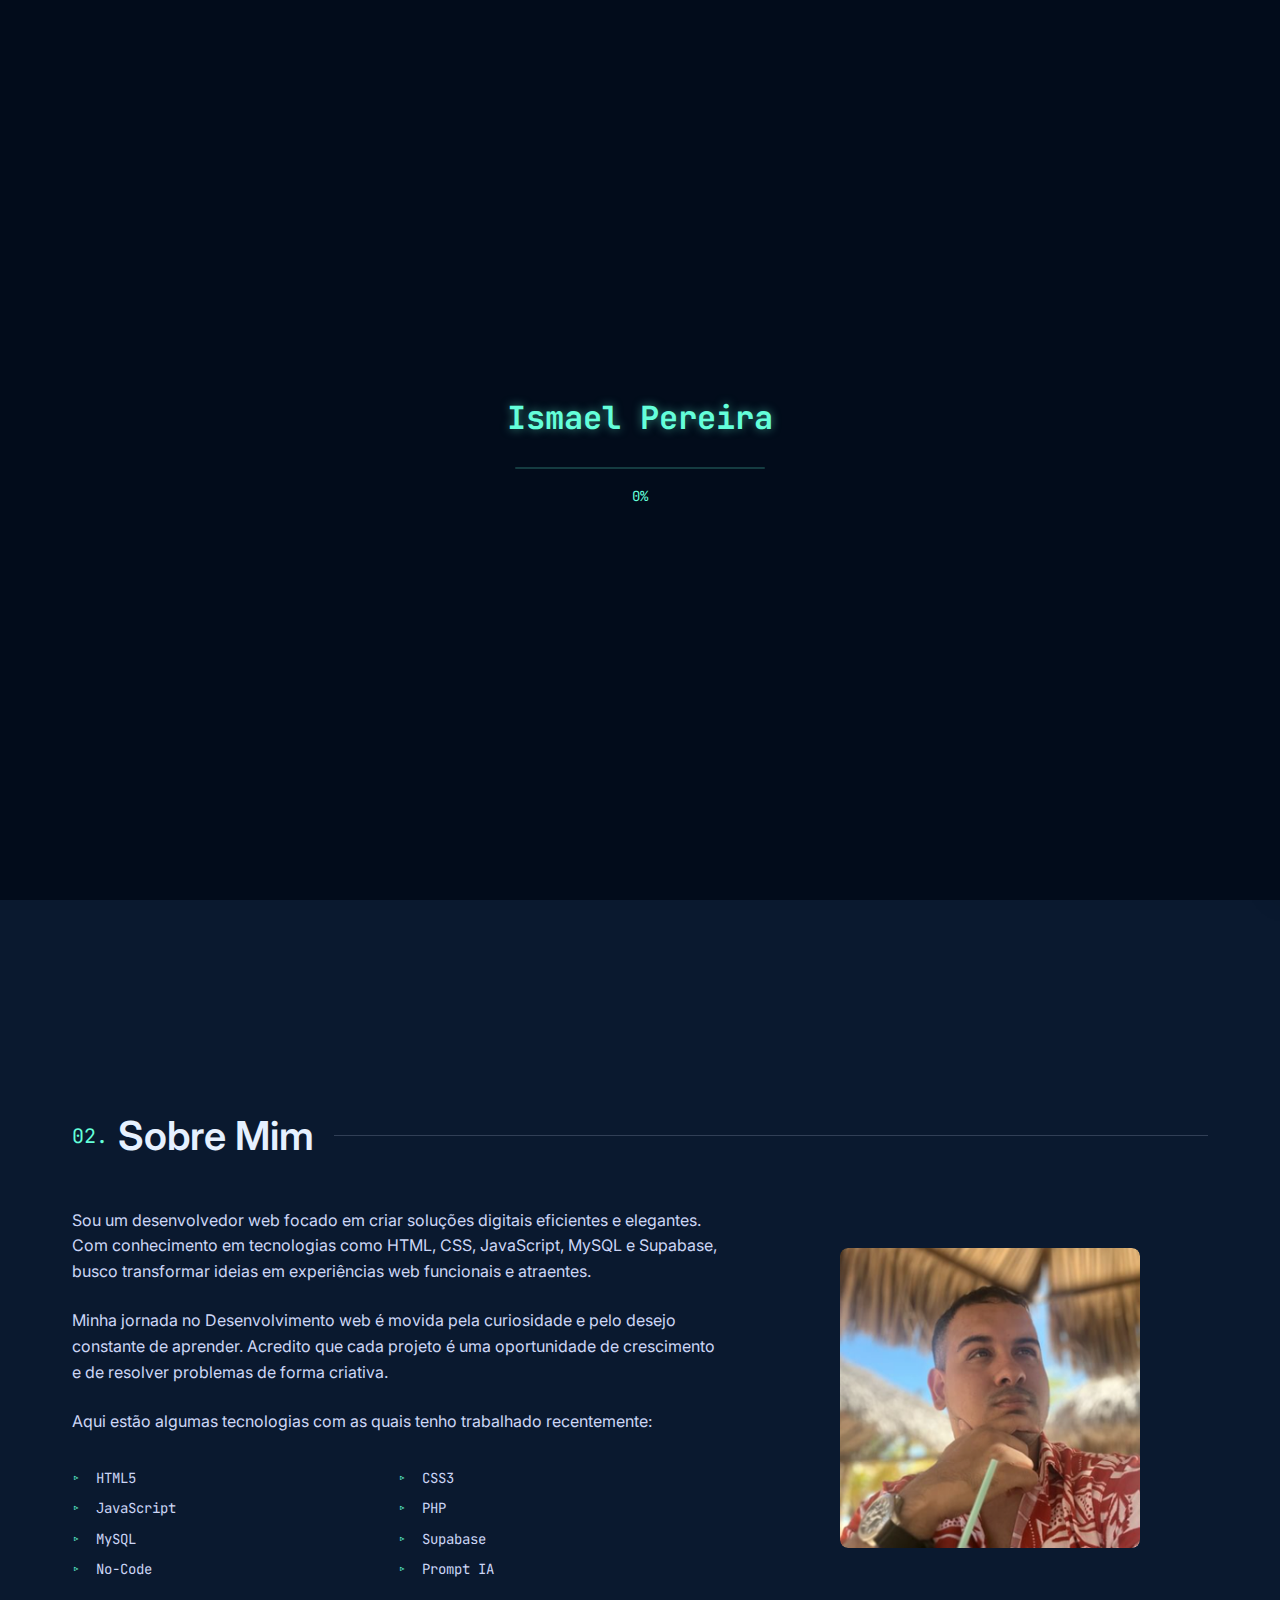
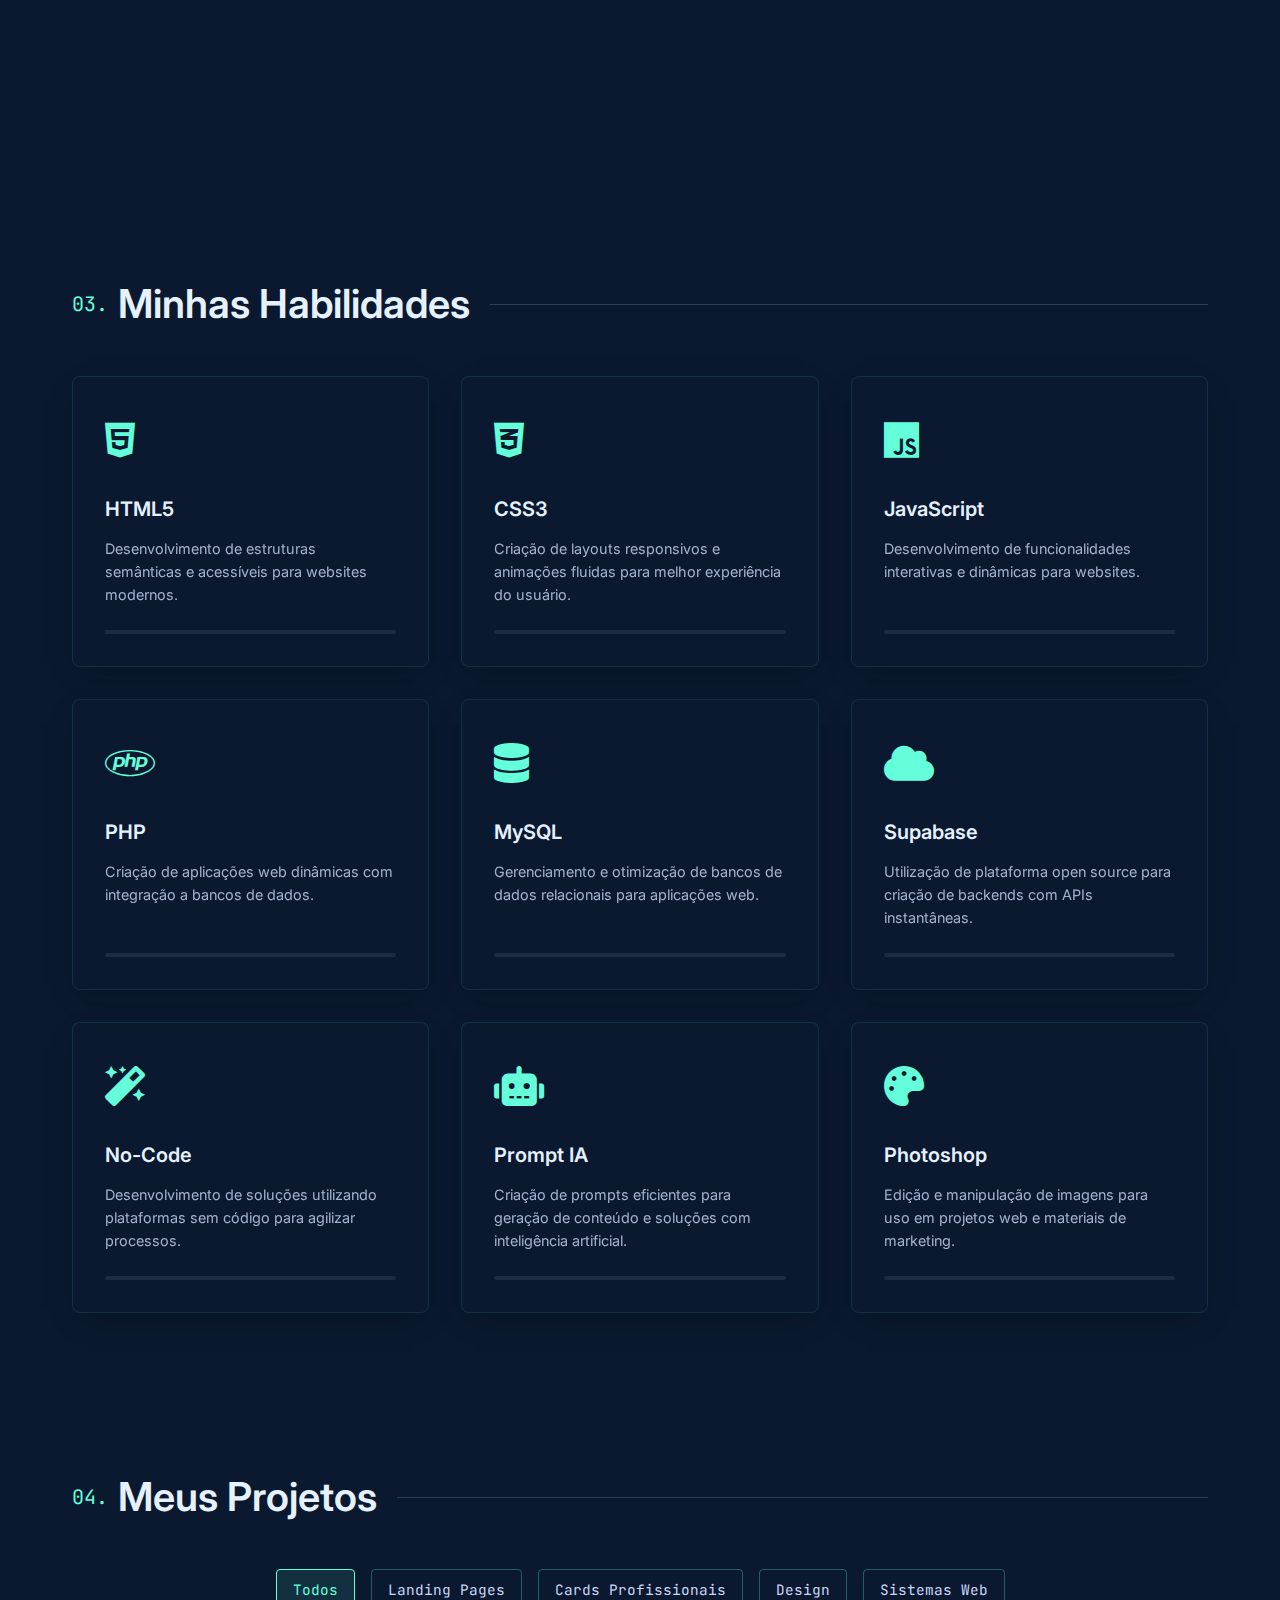
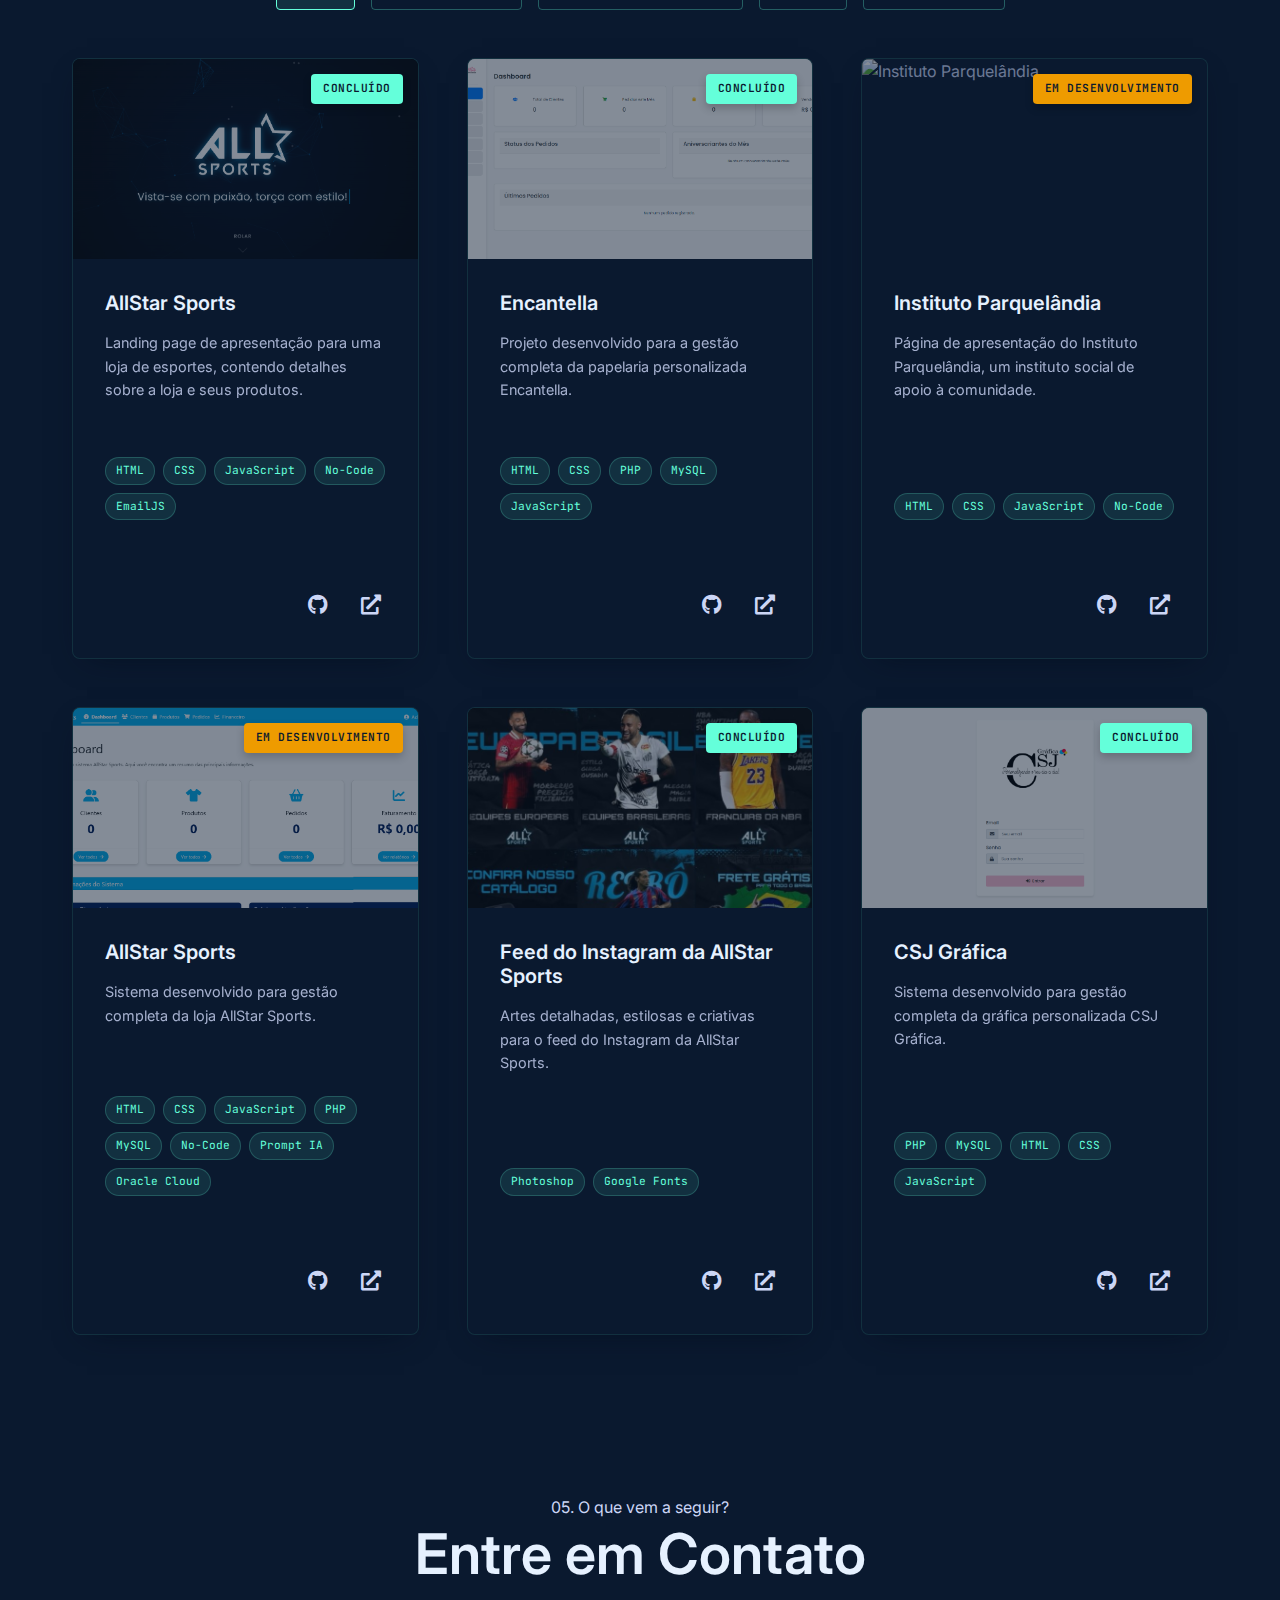
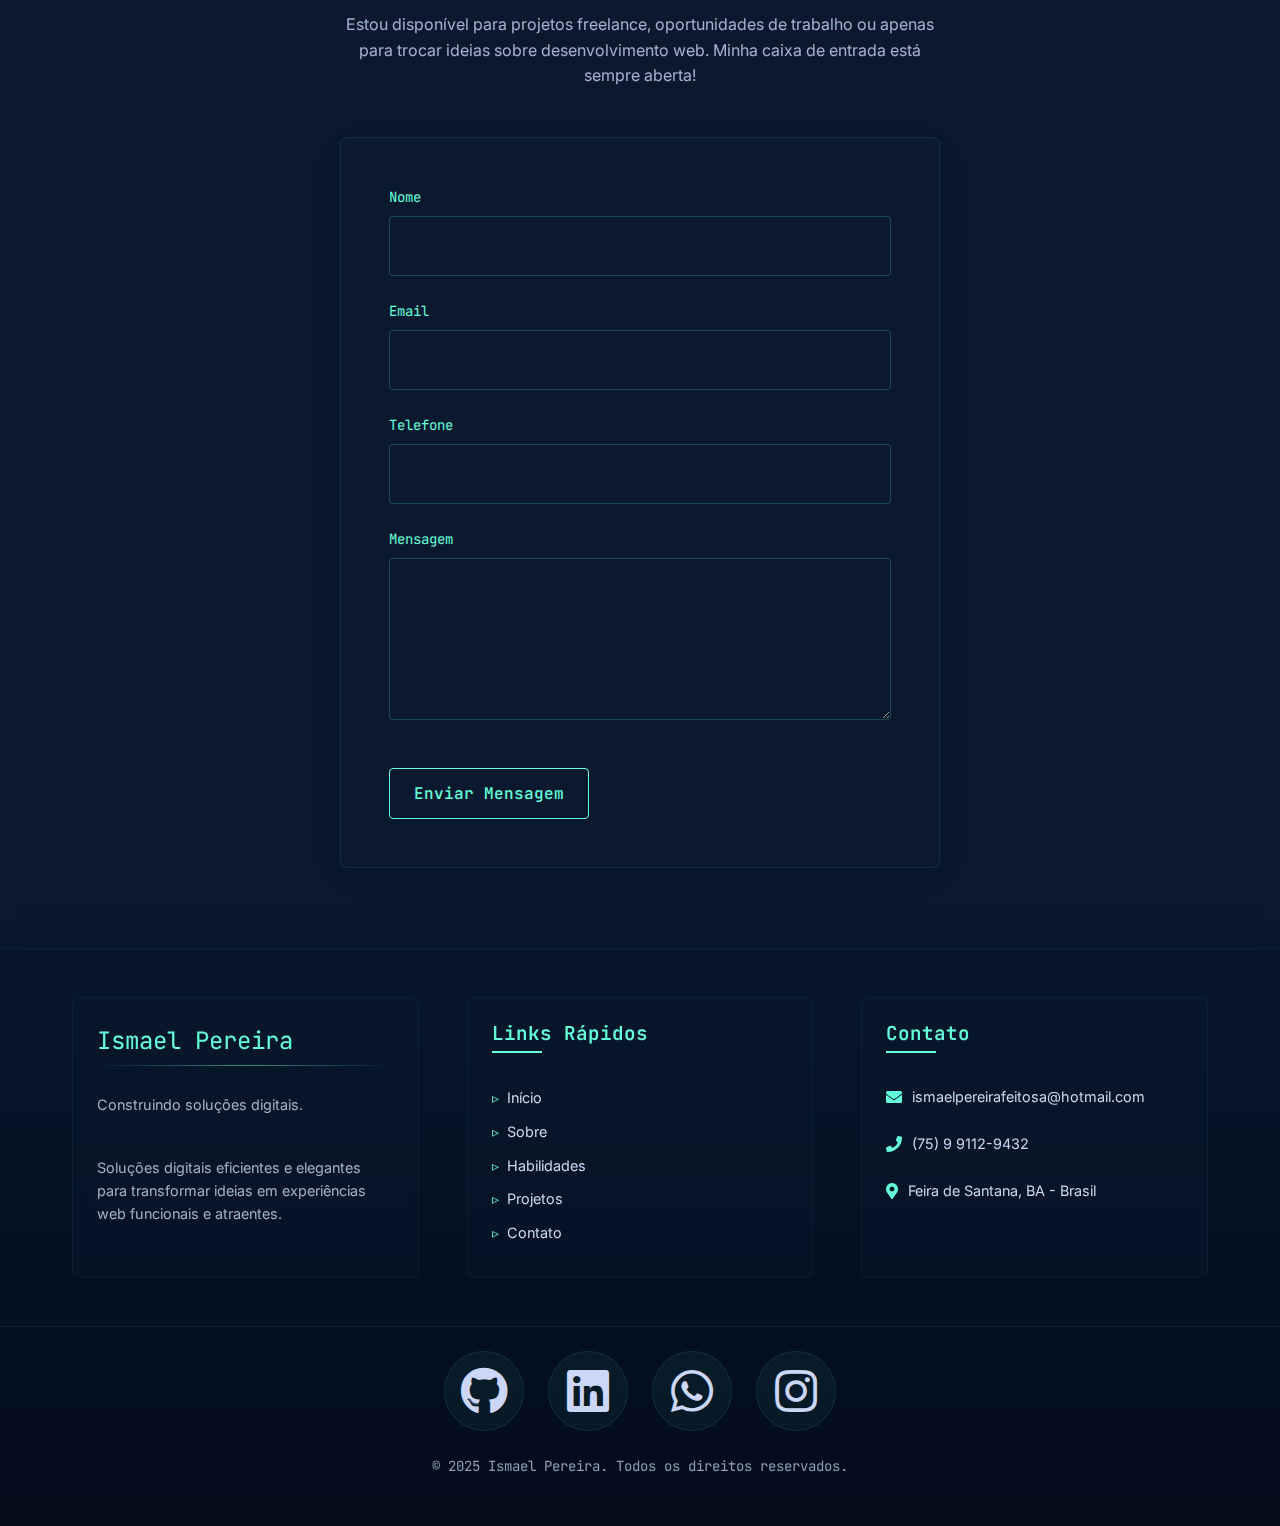
==== commit 5bf56166: "Etiquetas e novo projeto" ====
--- a/index.html
+++ b/index.html
@@ -301,6 +301,7 @@
                 <div class="project-card" data-category="landing">
                     <div class="project-image">
                         <img src="assets/images/projetos/projeto1.png" alt="Página da AllStar Sports">
+                        <div class="project-status status-completed">Concluído</div>
                     </div>
                     <div class="project-content">
                         <div class="project-header">
@@ -311,6 +312,8 @@
                             <span class="project-tech-item">HTML</span>
                             <span class="project-tech-item">CSS</span>
                             <span class="project-tech-item">JavaScript</span>
+                            <span class="project-tech-item">No-Code</span>
+                            <span class="project-tech-item">EmailJS</span>
                         </div>
                         <div class="project-links">
                             <a href="https://github.com/ismapereira/AllStar-Sports---Novo-Site" class="project-link" target="_blank" aria-label="GitHub Repository">
@@ -326,6 +329,7 @@
                 <div class="project-card" data-category="sistemas">
                     <div class="project-image">
                         <img src="assets/images/projetos/projeto2.png" alt="Encantella">
+                        <div class="project-status status-completed">Concluído</div>
                     </div>
                     <div class="project-content">
                         <div class="project-header">
@@ -337,6 +341,7 @@
                             <span class="project-tech-item">CSS</span>
                             <span class="project-tech-item">PHP</span>
                             <span class="project-tech-item">MySQL</span>
+                            <span class="project-tech-item">JavaScript</span>
                         </div>
                         <div class="project-links">
                             <a href="#" class="project-link" target="_blank" aria-label="GitHub Repository">
@@ -352,6 +357,7 @@
                 <div class="project-card" data-category="landing">
                     <div class="project-image">
                         <img src="assets/images/projetos/projeto3.png" alt="Instituto Parquelândia">
+                        <div class="project-status status-development">Em Desenvolvimento</div>
                     </div>
                     <div class="project-content">
                         <div class="project-header">
@@ -378,6 +384,7 @@
                 <div class="project-card" data-category="sistemas">
                     <div class="project-image">
                         <img src="assets/images/projetos/projeto4.png" alt="AllStar Sports Sistema">
+                        <div class="project-status status-development">Em Desenvolvimento</div>
                     </div>
                     <div class="project-content">
                         <div class="project-header">
@@ -392,6 +399,7 @@
                             <span class="project-tech-item">MySQL</span>
                             <span class="project-tech-item">No-Code</span>
                             <span class="project-tech-item">Prompt IA</span>
+                            <span class="project-tech-item">Oracle Cloud</span>
                         </div>
                         <div class="project-links">
                             <a href="#" class="project-link" target="_blank" aria-label="GitHub Repository">
@@ -407,6 +415,7 @@
                 <div class="project-card" data-category="design">
                     <div class="project-image">
                         <img src="assets/images/projetos/projeto5.jpg" alt="AllStar Sports Sistema">
+                        <div class="project-status status-completed">Concluído</div>
                     </div>
                     <div class="project-content">
                         <div class="project-header">
@@ -416,6 +425,34 @@
                         <div class="project-tech-list">
                             <span class="project-tech-item">Photoshop</span>
                             <span class="project-tech-item">Google Fonts</span>
+                        </div>
+                        <div class="project-links">
+                            <a href="#" class="project-link" target="_blank" aria-label="GitHub Repository">
+                                <i class="fab fa-github"></i>
+                            </a>
+                            <a href="https://www.instagram.com/allstar.sportsbr/" class="project-link" target="_blank" aria-label="Live Demo">
+                                <i class="fas fa-external-link-alt"></i>
+                            </a>
+                        </div>
+                    </div>
+                </div>
+
+                <div class="project-card" data-category="sistemas">
+                    <div class="project-image">
+                        <img src="assets/images/projetos/projeto6.png" alt="AllStar Sports Sistema">
+                        <div class="project-status status-completed">Concluído</div>
+                    </div>
+                    <div class="project-content">
+                        <div class="project-header">
+                            <h3 class="project-title">CSJ Gráfica</h3>
+                            <p class="project-description">Sistema desenvolvido para gestão completa da gráfica personalizada CSJ Gráfica.</p>
+                        </div>
+                        <div class="project-tech-list">
+                            <span class="project-tech-item">PHP</span>
+                            <span class="project-tech-item">MySQL</span>
+                            <span class="project-tech-item">HTML</span>
+                            <span class="project-tech-item">CSS</span>
+                            <span class="project-tech-item">JavaScript</span>
                         </div>
                         <div class="project-links">
                             <a href="#" class="project-link" target="_blank" aria-label="GitHub Repository">
@@ -445,22 +482,22 @@
                 <form id="contact-form">
                     <div class="form-group">
                         <label for="nome">Nome</label>
-                        <input type="text" id="nome" name="nome" class="form-control" required>
+                        <input type="text" id="nome" name="from_name" class="form-control" required>
                     </div>
                     
                     <div class="form-group">
                         <label for="email">Email</label>
-                        <input type="email" id="email" name="email" class="form-control" required>
+                        <input type="email" id="email" name="from_email" class="form-control" required>
                     </div>
                     
                     <div class="form-group">
                         <label for="telefone">Telefone</label>
-                        <input type="tel" id="telefone" name="telefone" class="form-control" required>
+                        <input type="tel" id="telefone" name="from_phone" class="form-control" required>
                     </div>
                     
                     <div class="form-group">
                         <label for="mensagem">Mensagem</label>
-                        <textarea id="mensagem" name="mensagem" class="form-control" rows="5" required></textarea>
+                        <textarea id="mensagem" name="message" class="form-control" rows="5" required></textarea>
                     </div>
                     
                     <button type="submit" class="form-submit">Enviar Mensagem</button>
@@ -534,7 +571,7 @@
     <!-- Scripts -->
     <script src="https://cdn.jsdelivr.net/npm/imask"></script>
     <script src="https://cdn.jsdelivr.net/npm/sweetalert2@11"></script>
-    <script src="https://cdn.emailjs.com/dist/email.min.js"></script>
+    <script type="text/javascript" src="https://cdn.jsdelivr.net/npm/@emailjs/browser@3/dist/email.min.js"></script>
     <script src="assets/js/main.js"></script>
     <script src="assets/js/gsap-modern.js"></script>
     <script>
--- a/assets/css/modern-portfolio.css
+++ b/assets/css/modern-portfolio.css
@@ -29,10 +29,10 @@
   --transition-cubic: cubic-bezier(0.65, 0, 0.35, 1);
   
   /* Border Radius */
-  --radius-sm: 4px;
-  --radius-md: 8px;
-  --radius-lg: 12px;
-  --radius-full: 9999px;
+  --border-radius-sm: 4px;
+  --border-radius-md: 8px;
+  --border-radius-lg: 12px;
+  --border-radius-full: 9999px;
 }
 
 /* ===== RESET & BASE STYLES ===== */
@@ -198,7 +198,7 @@
   width: 250px;
   height: 2px;
   background-color: rgba(100, 255, 218, 0.2);
-  border-radius: var(--radius-full);
+  border-radius: var(--border-radius-full);
   overflow: hidden;
   margin: 0 auto;
 }
@@ -207,7 +207,7 @@
   width: 0%;
   height: 100%;
   background-color: var(--color-primary);
-  border-radius: var(--radius-full);
+  border-radius: var(--border-radius-full);
 }
 
 .loader-text {
@@ -482,7 +482,7 @@
   background-color: var(--color-primary);
   color: var(--color-dark);
   padding: 1rem 2rem;
-  border-radius: var(--radius-sm);
+  border-radius: var(--border-radius-sm);
   font-family: var(--font-mono);
   font-weight: 500;
   border: 1px solid var(--color-primary);
@@ -582,7 +582,7 @@
 
 .profile-img-container {
   position: relative;
-  border-radius: var(--radius-md);
+  border-radius: var(--border-radius-md);
   overflow: hidden;
   transition: var(--transition);
 }
@@ -595,7 +595,7 @@
   width: 100%;
   height: 100%;
   border: 2px solid var(--color-primary);
-  border-radius: var(--radius-md);
+  border-radius: var(--border-radius-md);
   z-index: -1;
   transition: var(--transition);
   transform: translate(15px, 15px);
@@ -608,7 +608,7 @@
 .profile-img {
   width: 100%;
   height: auto;
-  border-radius: var(--radius-md);
+  border-radius: var(--border-radius-md);
   filter: grayscale(20%) contrast(1.1);
   transition: var(--transition);
   mix-blend-mode: normal;
@@ -627,7 +627,7 @@
 
 .skill-card {
   background-color: rgba(10, 25, 47, 0.7);
-  border-radius: var(--radius-md);
+  border-radius: var(--border-radius-md);
   padding: var(--space-lg);
   border: 1px solid rgba(100, 255, 218, 0.1);
   transition: var(--transition);
@@ -687,7 +687,7 @@
   width: 100%;
   height: 4px;
   background-color: rgba(204, 214, 246, 0.1);
-  border-radius: var(--radius-full);
+  border-radius: var(--border-radius-full);
   overflow: hidden;
   margin-top: auto;
 }
@@ -695,7 +695,7 @@
 .skill-level-bar {
   height: 100%;
   background: linear-gradient(90deg, var(--color-primary), var(--color-secondary));
-  border-radius: var(--radius-full);
+  border-radius: var(--border-radius-full);
   width: 0;
 }
 
@@ -719,7 +719,7 @@
   border: 1px solid rgba(100, 255, 218, 0.3);
   color: var(--color-light);
   padding: 8px 16px;
-  border-radius: 4px;
+  border-radius: var(--border-radius-sm);
   cursor: pointer;
   font-family: var(--font-mono);
   font-size: 0.9rem;
@@ -740,7 +740,7 @@
 
 .project-card {
   background-color: rgba(10, 25, 47, 0.7);
-  border-radius: var(--radius-md);
+  border-radius: var(--border-radius-md);
   overflow: hidden;
   transition: var(--transition);
   box-shadow: 0 10px 30px -15px rgba(2, 12, 27, 0.7);
@@ -862,6 +862,36 @@
   transform: translateY(-3px);
 }
 
+.project-status {
+  position: absolute;
+  top: 15px;
+  right: 15px;
+  z-index: 10;
+  padding: 6px 12px;
+  border-radius: var(--border-radius-sm);
+  font-family: var(--font-mono);
+  font-size: 0.7rem;
+  font-weight: 600;
+  letter-spacing: 0.5px;
+  text-transform: uppercase;
+  box-shadow: 0 4px 8px rgba(0, 0, 0, 0.2);
+}
+
+.status-development {
+  background-color: var(--color-accent);
+  color: var(--color-dark);
+}
+
+.status-completed {
+  background-color: var(--color-primary);
+  color: var(--color-dark);
+}
+
+.project-image {
+  position: relative;
+  overflow: hidden;
+}
+
 /* ===== CONTACT SECTION ===== */
 .contact {
   text-align: center;
@@ -884,7 +914,7 @@
   text-align: left;
   background-color: rgba(10, 25, 47, 0.5);
   padding: var(--space-xl);
-  border-radius: var(--radius-md);
+  border-radius: var(--border-radius-md);
   border: 1px solid rgba(100, 255, 218, 0.1);
   box-shadow: 0 10px 30px -15px rgba(2, 12, 27, 0.7);
 }
@@ -907,7 +937,7 @@
   padding: var(--space-sm);
   background-color: rgba(10, 25, 47, 0.7);
   border: 1px solid rgba(100, 255, 218, 0.2);
-  border-radius: var(--radius-sm);
+  border-radius: var(--border-radius-sm);
   color: var(--color-light);
   transition: var(--transition);
 }
@@ -929,7 +959,7 @@
   background-color: transparent;
   color: var(--color-primary);
   padding: 0.75rem 1.5rem;
-  border-radius: var(--radius-sm);
+  border-radius: var(--border-radius-sm);
   font-family: var(--font-mono);
   font-weight: 500;
   border: 1px solid var(--color-primary);
@@ -985,7 +1015,7 @@
   gap: var(--space-sm);
   backdrop-filter: blur(5px);
   padding: var(--space-md);
-  border-radius: 4px;
+  border-radius: var(--border-radius-md);
   background-color: rgba(10, 25, 47, 0.3);
   border: 1px solid rgba(100, 255, 218, 0.05);
   transition: transform 0.3s ease, box-shadow 0.3s ease;
@@ -1267,12 +1297,8 @@
     padding: 0 var(--space-md);
   }
   
-  .about-content {
-    flex-direction: column;
-  }
-  
-  .about-text {
-    margin-top: var(--space-xl);
+  .section-heading h2 {
+    font-size: 1.5rem;
   }
   
   .skills-grid {
@@ -1316,7 +1342,7 @@
   }
   
   .section-heading h2 {
-    font-size: 1.75rem;
+    font-size: 1.5rem;
   }
   
   .hero-name {
@@ -1528,3 +1554,50 @@
 .mb-3 { margin-bottom: var(--space-md); }
 .mb-4 { margin-bottom: var(--space-lg); }
 .mb-5 { margin-bottom: var(--space-xl); }
+
+/* SweetAlert2 Customização */
+.swal2-popup {
+  font-family: var(--font-sans);
+  border-radius: var(--border-radius-lg);
+  border: 1px solid rgba(100, 255, 218, 0.2);
+  box-shadow: 0 0 20px rgba(100, 255, 218, 0.1);
+}
+
+.swal2-title {
+  font-family: var(--font-sans);
+  font-weight: 600;
+  color: var(--color-primary) !important;
+}
+
+.swal2-html-container {
+  font-family: var(--font-sans);
+  font-size: 1rem;
+}
+
+.swal2-confirm {
+  border-radius: var(--border-radius-md) !important;
+  text-transform: uppercase;
+  font-family: var(--font-mono);
+  font-size: 0.85rem !important;
+  letter-spacing: 1px;
+  padding: 0.75rem 1.5rem !important;
+  transition: var(--transition);
+}
+
+.swal2-confirm:hover {
+  transform: translateY(-2px);
+  box-shadow: 0 5px 15px rgba(100, 255, 218, 0.3) !important;
+}
+
+.swal-title {
+  color: var(--color-primary);
+}
+
+.swal-content {
+  color: var(--color-light);
+}
+
+.swal-button {
+  font-family: var(--font-mono);
+  letter-spacing: 1px;
+}
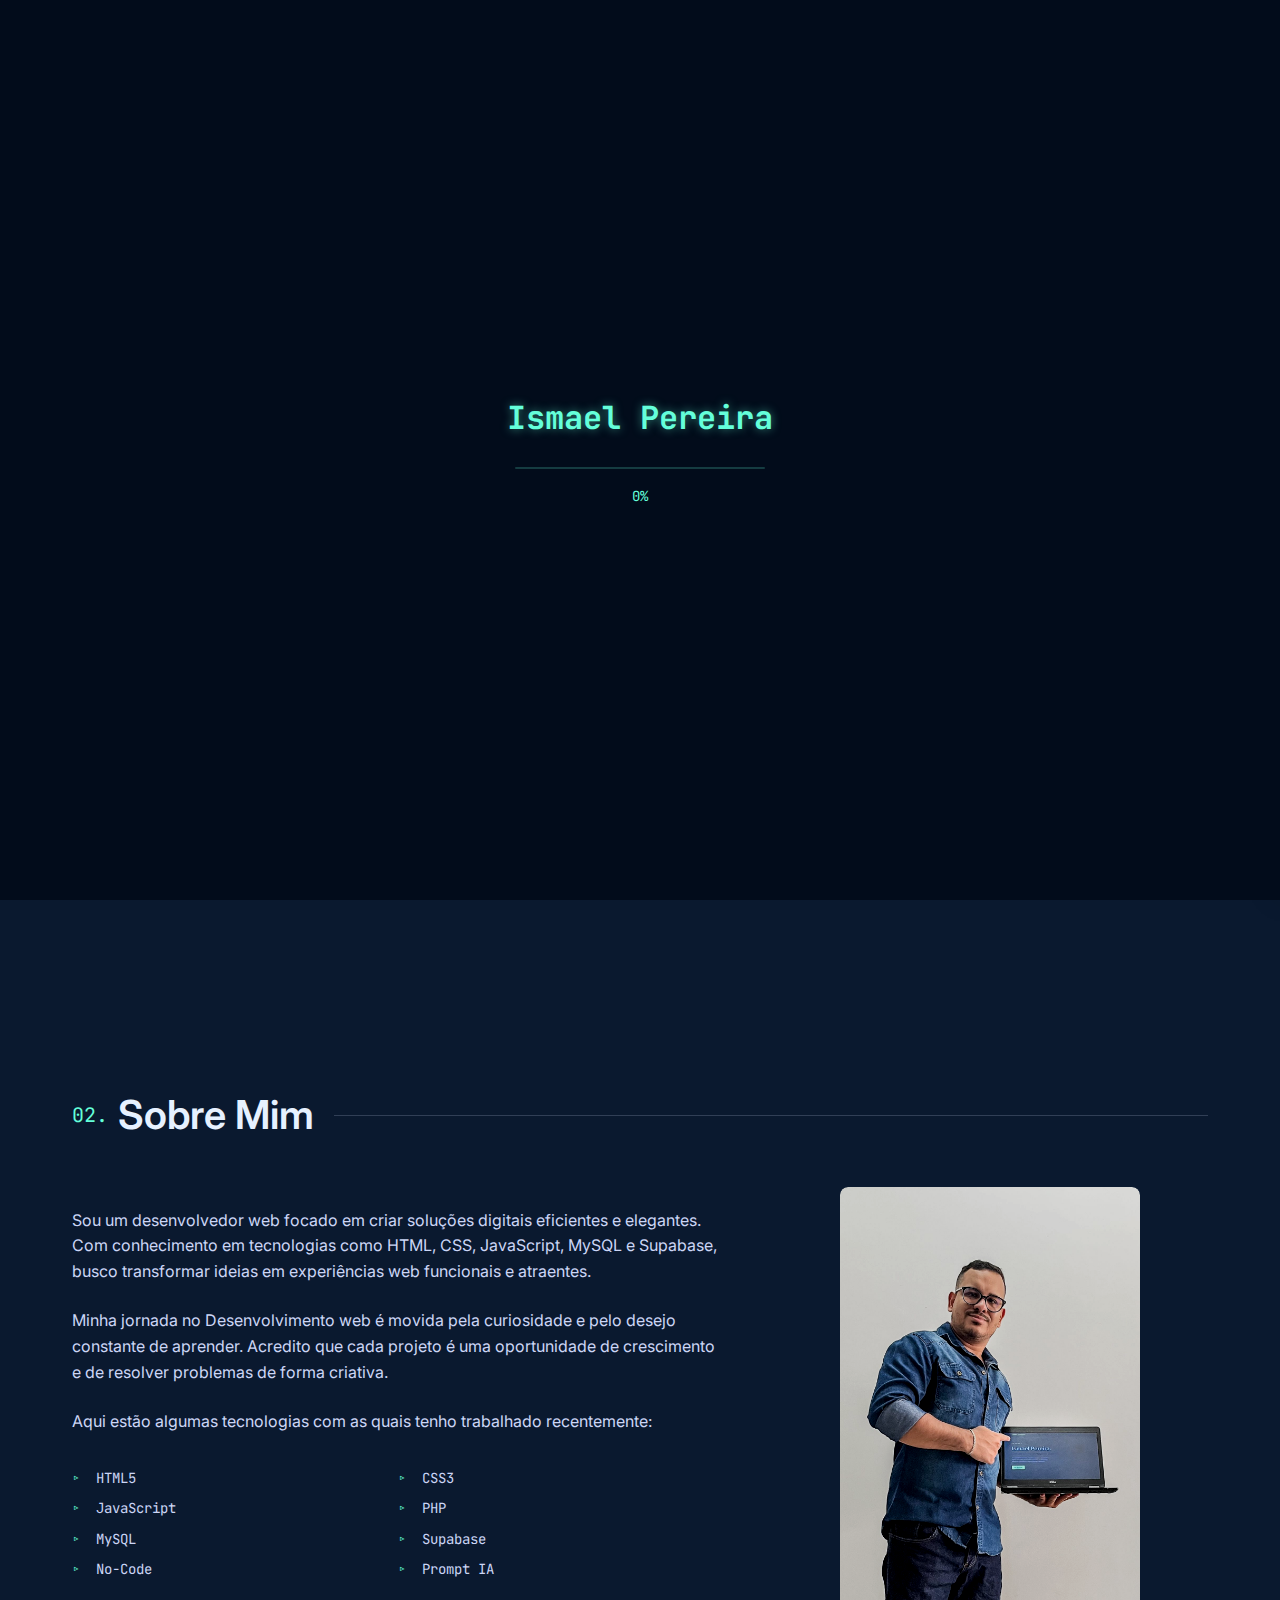
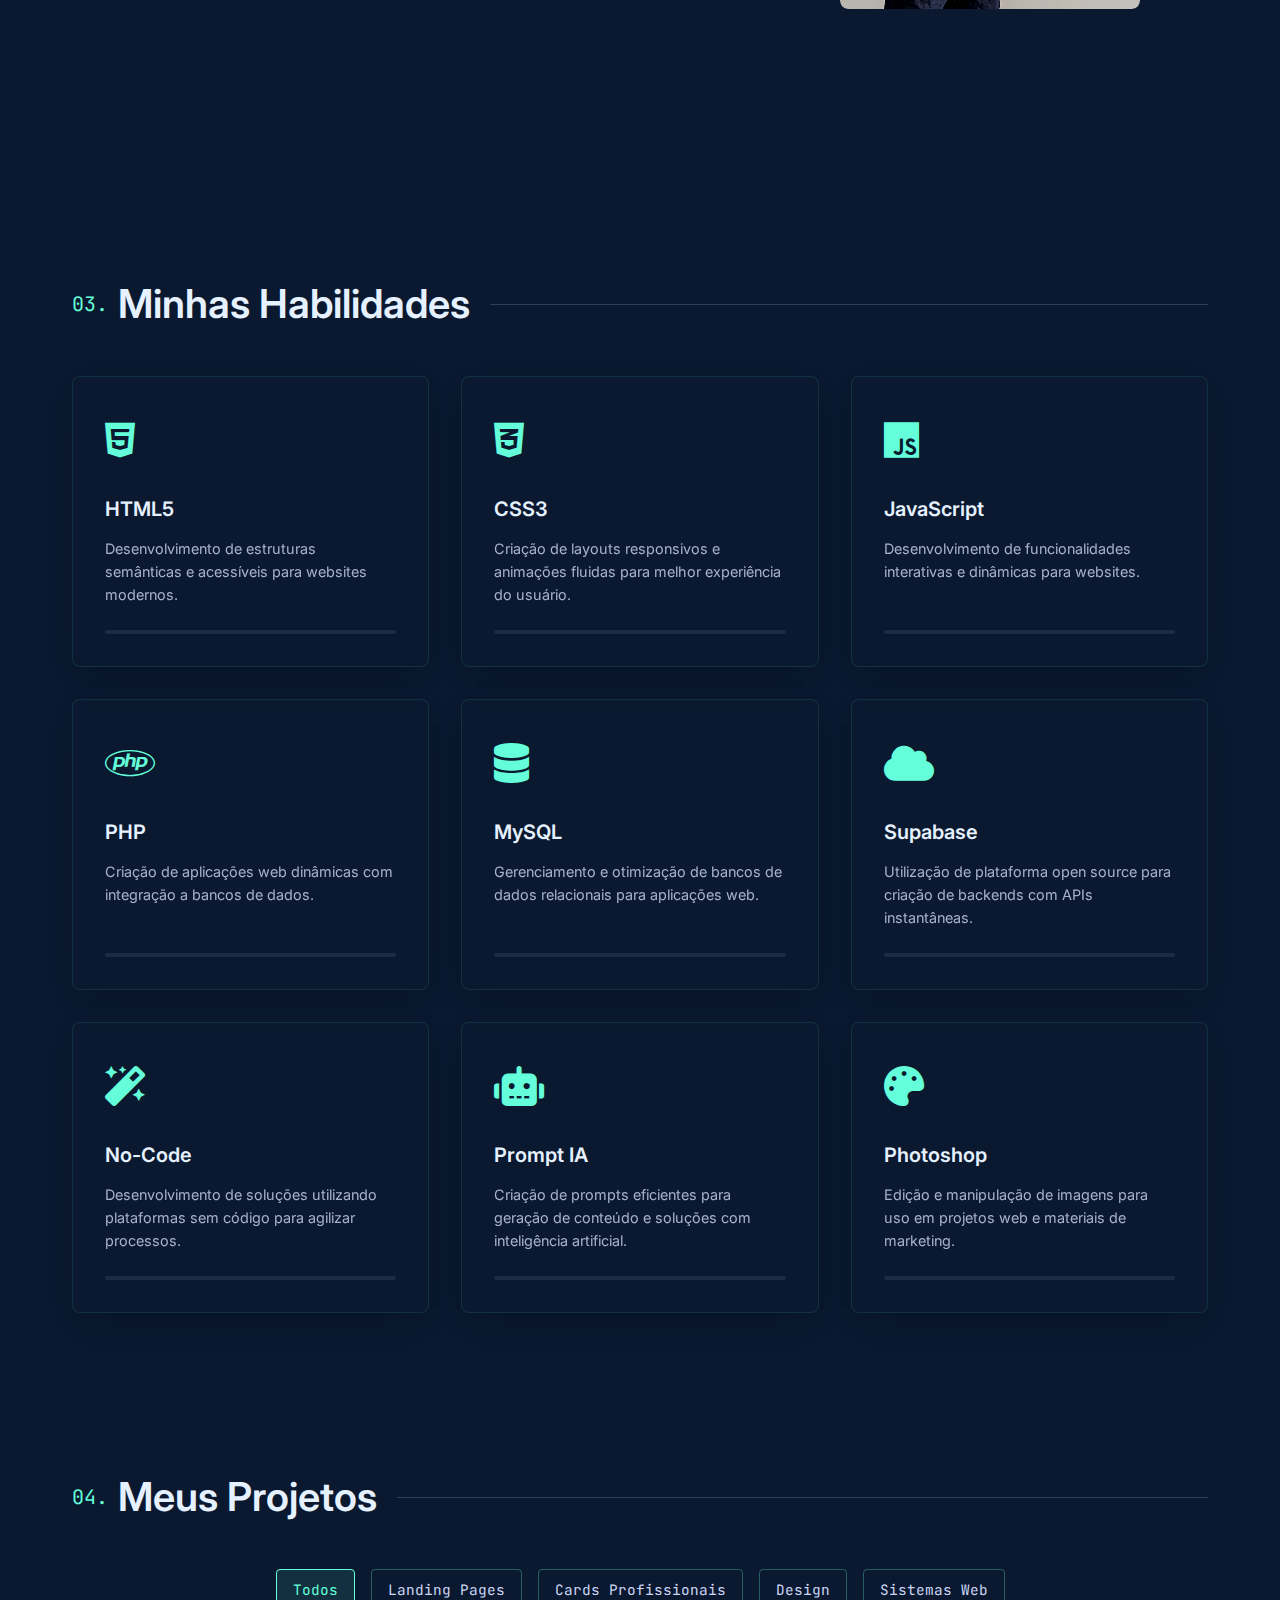
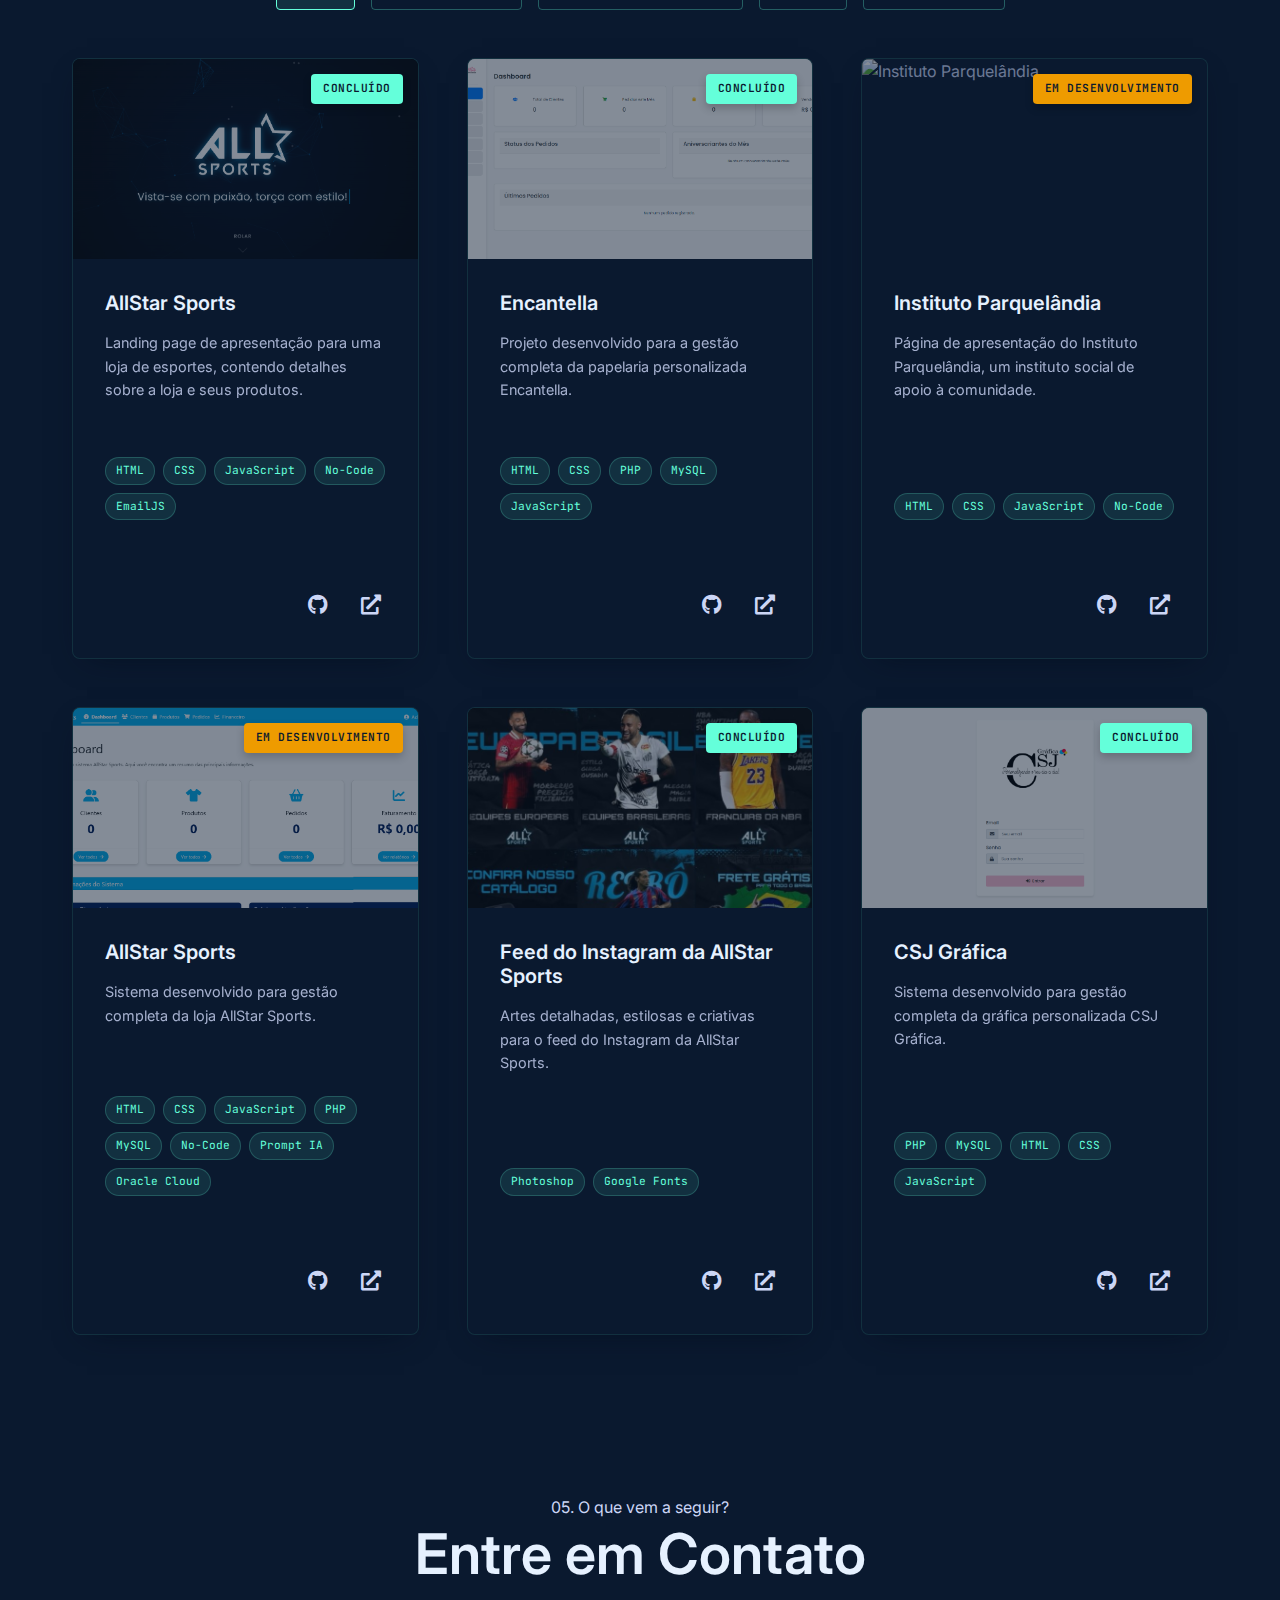
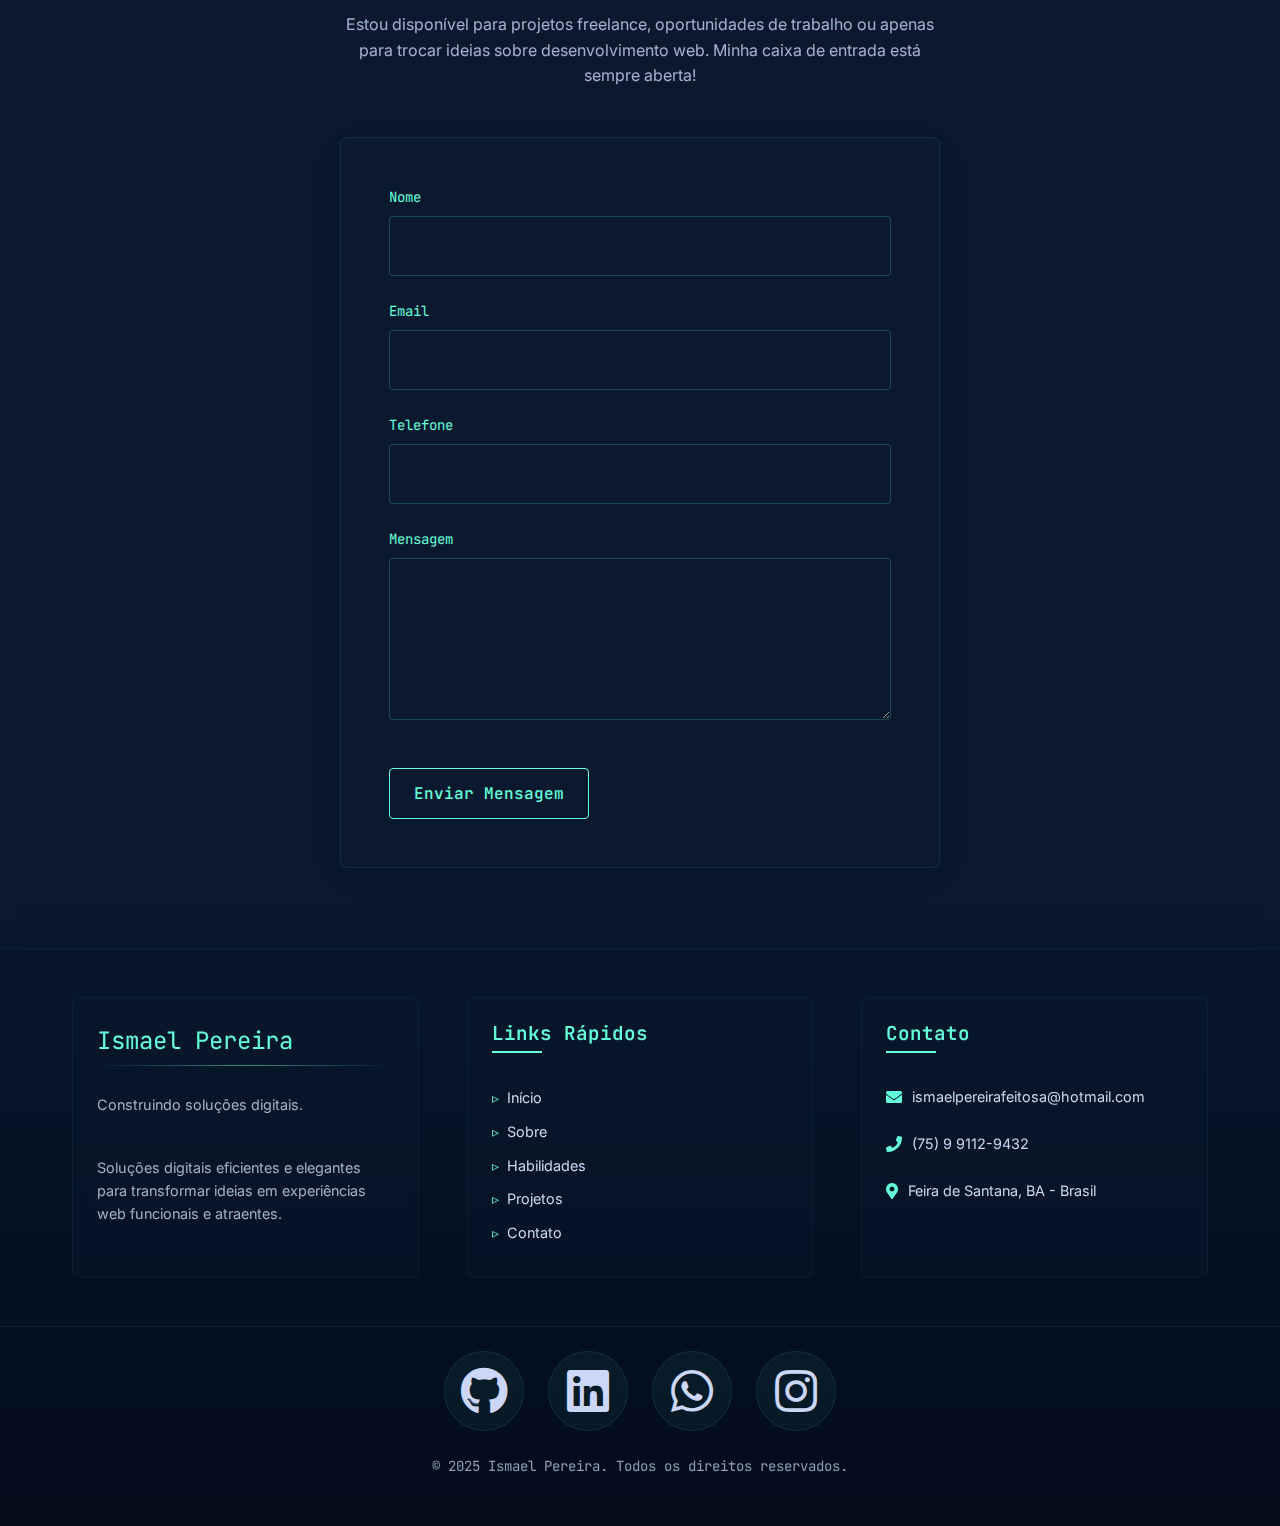
==== commit 7ba70563: "Update index.html" ====
--- a/index.html
+++ b/index.html
@@ -11,7 +11,7 @@
     
     <!-- Open Graph / Facebook -->
     <meta property="og:type" content="website">
-    <meta property="og:url" content="https://ismaelpereira.vrcel.app">
+    <meta property="og:url" content="https://ismaelpereira.vercel.app">
     <meta property="og:title" content="Ismael Pereira - Desenvolvedor Web">
     <meta property="og:description" content="Portfólio profissional de Ismael Pereira, desenvolvedor web com foco em criar experiências digitais incríveis.">
     <meta property="og:image" content="assets/images/capa-portfolio.png">
@@ -30,7 +30,7 @@
     <meta name="robots" content="index, follow">
     
     <!-- Favicon -->
-    <link rel="icon" type="image/svg+xml" href="assets/images/favicon-option15.svg">
+    <link rel="icon" type="image/svg+xml" href="assets/images/favicon.png">
     
     <!-- Google Fonts -->
     <link href="https://fonts.googleapis.com/css2?family=Inter:wght@300;400;500;600;700&family=JetBrains+Mono:wght@400;500;700&family=Poppins:wght@300;400;600&display=swap" rel="stylesheet">
@@ -163,7 +163,7 @@
                 
                 <div class="profile-wrapper">
                     <div class="profile-img-container">
-                        <img src="assets/images/profile.png" alt="Foto de Perfil" class="profile-img">
+                        <img src="assets/images/profile.jpg" alt="Foto de Perfil" class="profile-img">
                     </div>
                 </div>
             </div>
@@ -458,7 +458,7 @@
                             <a href="#" class="project-link" target="_blank" aria-label="GitHub Repository">
                                 <i class="fab fa-github"></i>
                             </a>
-                            <a href="https://www.instagram.com/allstar.sportsbr/" class="project-link" target="_blank" aria-label="Live Demo">
+                            <a href="#" class="project-link" target="_blank" aria-label="Live Demo">
                                 <i class="fas fa-external-link-alt"></i>
                             </a>
                         </div>
